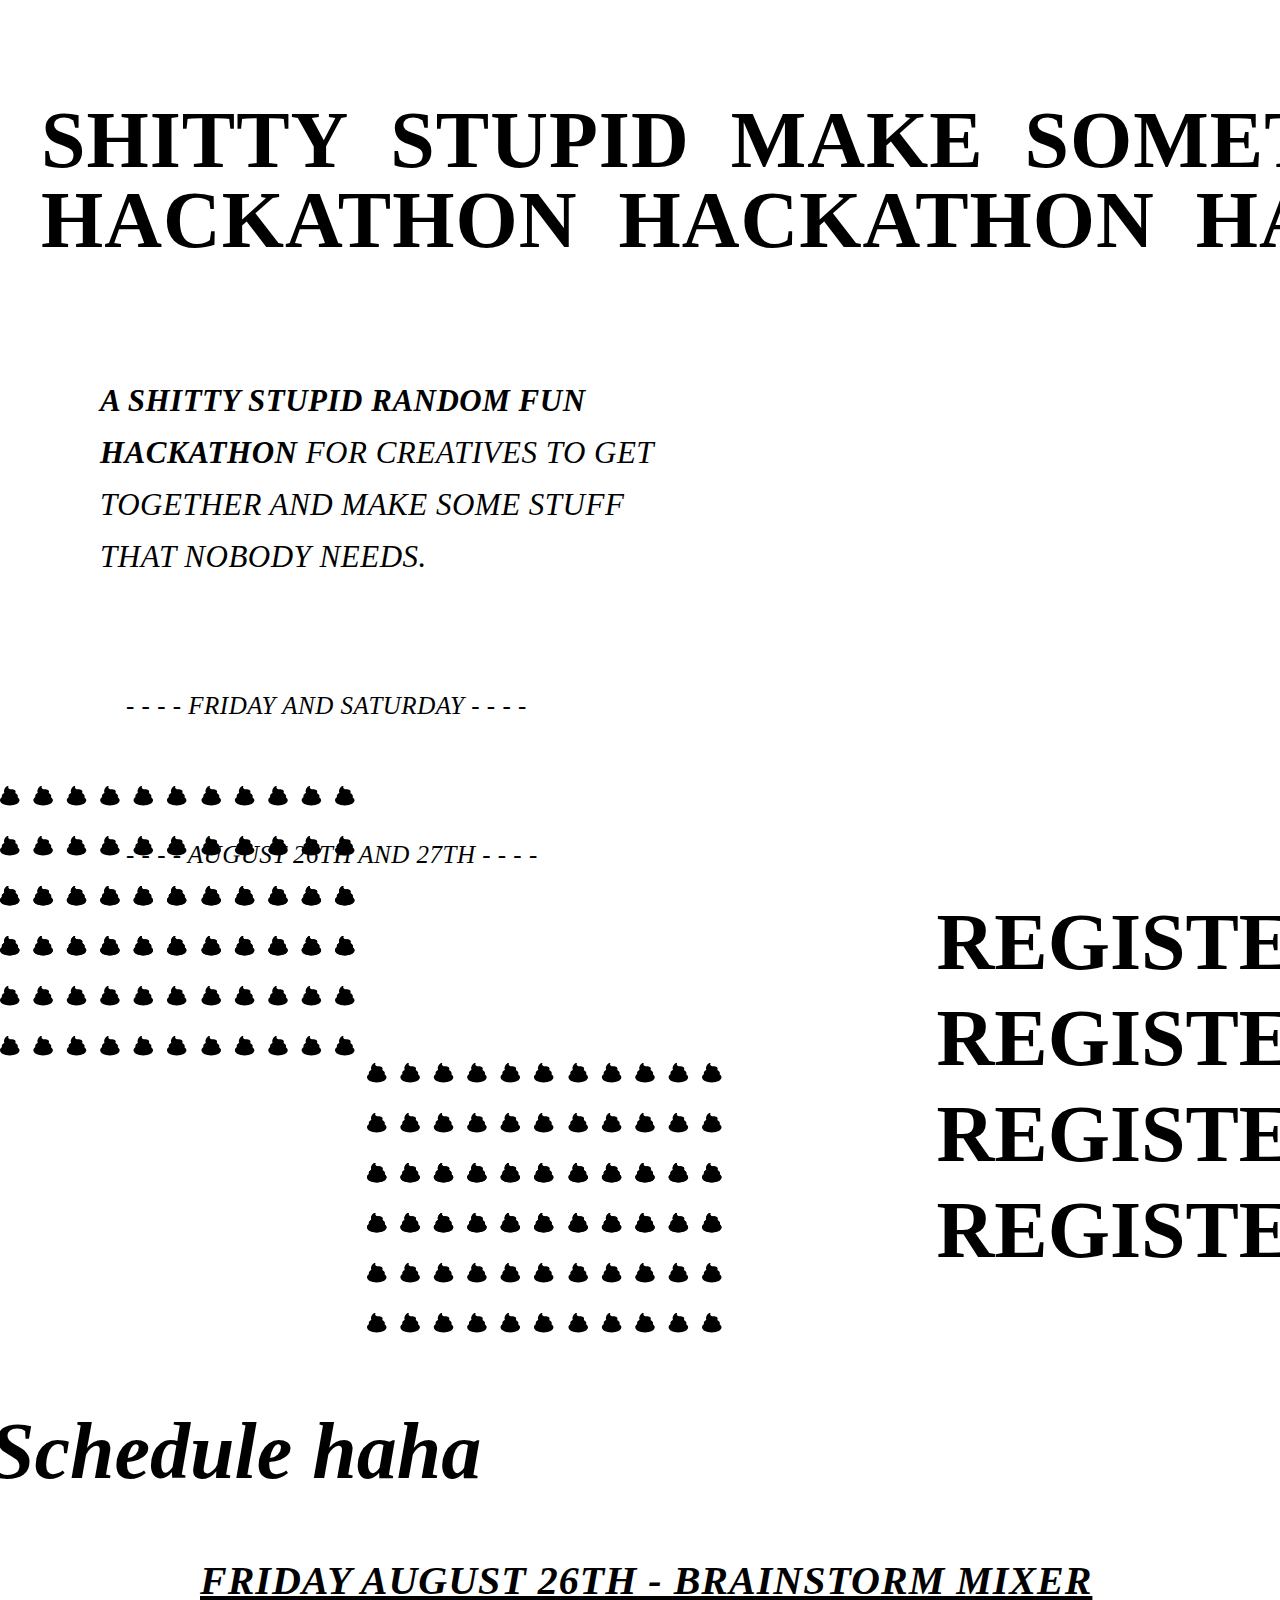
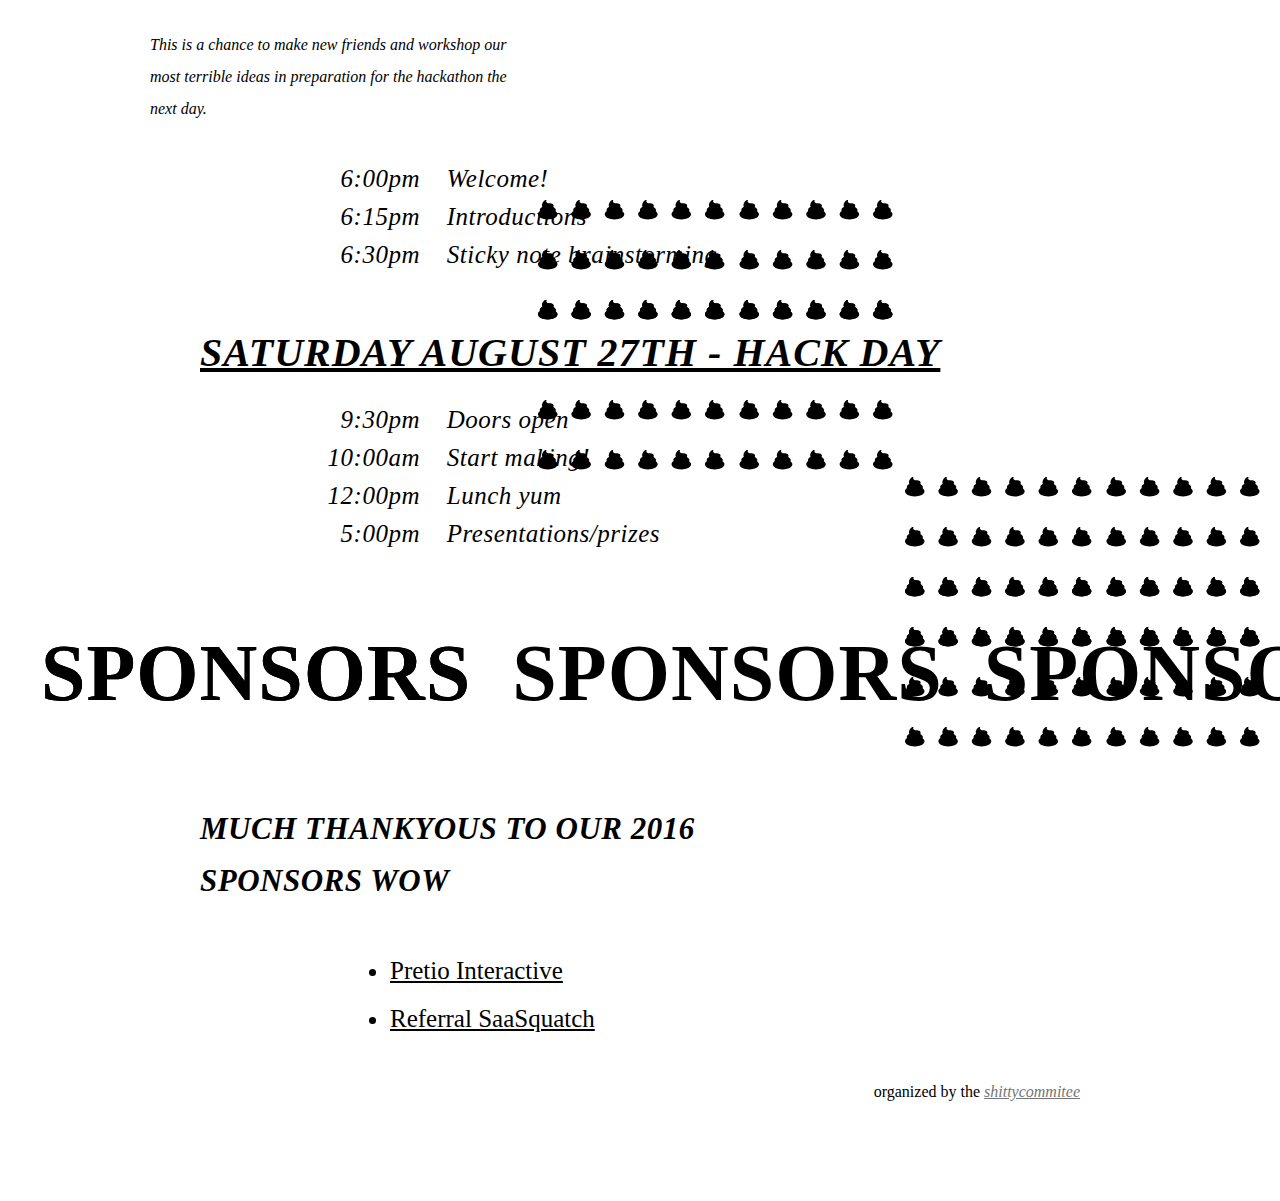
==== index.html @ 6b38f991 "fd" ====
<!DOCTYPE html>
<html>
    <head>
        <meta charset="utf-8">
        <title>shitty hackathon</title>
        <meta name="viewport" content="width=device-width, initial-scale=1">
        <link rel="stylesheet" href="css/main.css" media="screen" title="no title" charset="utf-8">
    </head>
    <body>
        <div class="marquee">
            <div class="hero-title">
                <h1>&ensp;SHITTY&ensp;STUPID&ensp;MAKE&ensp;SOMETHING&ensp;STUPID&ensp;SHITTTTTTTY</h1>
                <h1>&ensp;SHITTY&ensp;STUPID&ensp;MAKE&ensp;SOMETHING&ensp;STUPID&ensp;SHITTTTTTTY</h1>
            </div>
            <div class="hero-title">
                <h1>&ensp;HACKATHON&ensp;HACKATHON&ensp;HACKATHON&ensp;HACKATHON&ensp;HACKATHON</h1>
                <h1>&ensp;HACKATHON&ensp;HACKATHON&ensp;HACKATHON&ensp;HACKATHON&ensp;HACKATHON</h1>
            </div>
        </div>
        <div class="hero-description">
            <p>
                <strong>A shitty stupid random fun hackathon</strong> for creatives to get together
                and make some stuff that nobody needs.
            </p>
            <p>
                <i class="poop"></i>
                 <span> - - - - FRIDAY AND SATURDAY - - - - </span>
                 <i class="poop"></i>
             </p>
             <p>
                 <i class="poop"></i>
                  <span> - - - - AUGUST 26TH AND 27TH - - - - </span>
                  <i class="poop"></i>
              </p>
        </div>
        <div class="graphic-container">
            <img class="poops" src="shittyimages/groupofpoops.svg" alt="" />
        </div>
        <div class="register-container">
            <img class="register-gif" src="shittyimages/shittygif.gif" alt="" />
            <a href="#">REGISTER</a>
            <a href="#">REGISTER</a>
            <a href="#">REGISTER</a>
            <a href="#">REGISTER</a>
        </div>
        <div class="graphic-container-2">
            <img class="poops" src="shittyimages/groupofpoops.svg" alt="" />
        </div>
        <div class="schedule-container">
            <h1>Schedule haha</h1>
            <ul>
                <a href="#"><li class="date">Friday August 26th - Brainstorm Mixer</li></a>
                <span>
                    This is a chance to make new friends and workshop
                    our most terrible ideas in preparation for the
                    hackathon the next day.
                </span>
                <li>
                    <u> 6:00pm</u>
                    Welcome!
                </li>
                <li>
                    <u> 6:15pm</u>
                    Introductions
                </li>
                <li>
                    <u> 6:30pm</u>
                    Sticky note brainstorming
                </li>

                <a href="#"><li class="date">Saturday August 27th - Hack Day</li></a>
                <li>
                    <u>9:30pm</u>
                    Doors open
                </li>
                <li>
                    <u>10:00am</u>
                    Start making!
                </li>
                <li>
                    <u>12:00pm</u>
                    Lunch yum
                </li>
                <li>
                    <u>5:00pm</u>
                    Presentations/prizes
                </li>
            </ul>
        </div>
        <div class="marquee marquee-sponsors">
            <div>
                <h1>&ensp;SPONSORS&ensp;SPONSORS&ensp;SPONSORS&ensp;SPONSORS&ensp;SPONSORS</h1>
                <h1>&ensp;SPONSORS&ensp;SPONSORS&ensp;SPONSORS&ensp;SPONSORS&ensp;SPONSORS</h1>
            </div>
            <div>
                <h1>&ensp;SPONSORS&ensp;</h1>
                <h1>&ensp;SPONSORS&ensp;</h1>
            </div>
        </div>
        <div class="sponsors-container">
            <h1>Much thankyous to our 2016 sponsors wow</h1>
            <ul>
                <li><a target="_blank" href="http://www.pretio.in/">Pretio Interactive</a></li>
                <li><a target="_blank" href="http://www.referralsaasquatch.com/">Referral SaaSquatch</a></li>
            </ul>
        </div>
        <footer></footer>
        <script src="https://ajax.googleapis.com/ajax/libs/jquery/3.1.0/jquery.min.js"></script>
        <script type="text/javascript" src="js/main.js"></script>
        <footer>
            <ul>
                <li>organized by the <a href="#">shittycommitee</a></li>
            </ul>
        </footer>
    </body>
</html>
---- css/main.css ----
* {
    -moz-box-sizing: border-box;
    -webkit-box-sizing: border-box;
    box-sizing: border-box;
    margin: 5px 0 0 0;
}

body {
    font-family: 'Helvetica Neue', Times;
    overflow-x: hidden;
}

.hero-title h1 {
    font-size: 80px;
    letter-spacing: 2.45px;
}

.hero-title {
    top: 85px;
}

.hero-title:nth-child(2) {
    top: 165px;
}

.hero-description {
    display: inline-block;
    margin: 300px 50px 0 100px;
}

.hero-description p {
    text-transform: uppercase;
    display: inline-block;
    font-style: italic;
    width: 600px;
    font-size: 31px;
    line-height: 52px;
    letter-spacing: 0.5px;
}

.hero-description p:first-child {
    padding-top: 60px;
}

.hero-description p:nth-child(2),
.hero-description p:nth-child(3) {
    padding-top: 90px;
    vertical-align: top;
    white-space: nowrap;
    animation: rotate 10s linear infinite;
}

.hero-description p:nth-child(3) {
    animation: rotate 13s linear infinite;
}

.hero-description p:nth-child(2) i img {
    display: inline;
}

.hero-description p:nth-child(2) span,
.hero-description p:nth-child(3) span {
    padding: 0 13px 0 26px;
    font-size: 25px;
}

.register-container {
    display: block;
    margin: 0 100px 130px 100px;
}

.register-container img {
    float: right;
    width: 550px;
}

.register-container a {
    display: block;
    text-align: right;
    position: relative;
    transform: translateX(170px);
    font-size: 80px;
    text-decoration: none;
    font-weight: 600;
    color: #000;
}

.register-container a:first-of-type {
    padding-top: 11px;
}
.poop {
    position: relative;
}

.poop:before {
    position: absolute;
    content: "";
    background-image: url('../shittyimages/poop.svg');
    background-position: center;
    background-repeat: no-repeat;
    background-size: 100%;
    height: 35px;
    width: 22px;
    left: -10px;
    padding-top: 18px;
}

.poops {
    transform: translateX(-300px);
    transform: translateY(-100px);
    cursor: no-drop;
    position: relative;
    z-index: -99;
    margin-left: -810px;
}

.poops img {
    padding-bottom: 28px;
    display: block;
}

.poops img:last-child {
    padding-bottom: 0;
}

.marquee {
    overflow: hidden;
    box-sizing: border-box;
    animation: marquee 20s linear infinite;
}

.marquee div {
  display: block;
  width: 200%;
  position: absolute;
  overflow: hidden;
  animation: marquee 20s linear infinite;
}

.marquee h1 {
    font-size: 80px;
    white-space: nowrap;
    float: left;
    width: 50%;
    letter-spacing: 1px;
}

.marquee div:hover {
    cursor: progress;
    animation-play-state: paused;
}

.graphic-container img,
.graphic-container-2 img,
.graphic-container-3 img {
    margin: 0 auto;
    display: block;
    position: absolute;
}

.graphic-container-2 img {
    right: 20px;
    top: 1900px;
}

.schedule-container h1 {
    font-size: 80px;
    font-style: italic;
    transform: translateX(-10px);
}

.schedule-container ul {
    padding-left: 200px;
    font-weight: 200;
    font-style: italic;
    cursor: help;
}

.schedule-container li {
    list-style: none;
    font-size: 30px;
    padding-left: 90px;
    list-style-position: inside;
    letter-spacing: 0.5px;
    font-size: 25px;
}

.date {
    cursor: url(images/REGISTER.png), auto;
}

.schedule-container li.date {
    list-style: none;
    font-weight: 600;
    font-size: 40px;
    letter-spacing: 1px;
    text-transform: uppercase;
    padding: 0 0 20px 0;
    margin-top: 60px;
    background-color: #fff;
}

.schedule-container u {
    text-decoration: none;
    font-weight: 500;
    padding-right: 20px;
    min-width: 70px;
    min-width: 150px;
    display: inline-block;
    text-align: right;
}

.schedule-container span {
    max-width: 370px;
    transform: translateX(-50px);
    margin-bottom: 30px;
    display: inline-block;
    line-height: 2;
}

.schedule-container a {
    color: black;
}

.sponsors-container {
    margin-top: 180px;
    margin-left: 200px;
}

.sponsors-container h1 {
    text-transform: uppercase;
    display: inline-block;
    font-style: italic;
    width: 600px;
    font-size: 31px;
    line-height: 52px;
    letter-spacing: 0.5px;
}

.sponsors-container ul {
    margin: 50px 150px;
    font-size: 25px;
    font-weight: 300;
}

.sponsors-container ul li {
    margin: 20px 0;
}

.sponsors-container ul li a {
    color: #000;
}

.marquee-sponsors {
    margin-top: 70px;
}

footer ul {
    list-style: none;
    margin-right: 200px;
    text-align: right;
    margin-bottom: 100px;
}

footer a {
    color: #757575;
    font-style: italic;
}

@keyframes marquee {
    0%      { left: 0; }
    100%    { left: -100%;}
}
@-moz-keyframes marquee {
    0%      { left: 0; }
    100%    { left: -100%;}
}
@-webkit-keyframes marquee {
    0%      { left: 0; }
    100%    { left: -100%;}
}

@keyframes rotate {
    100%    { transform: rotate(360deg);}
}
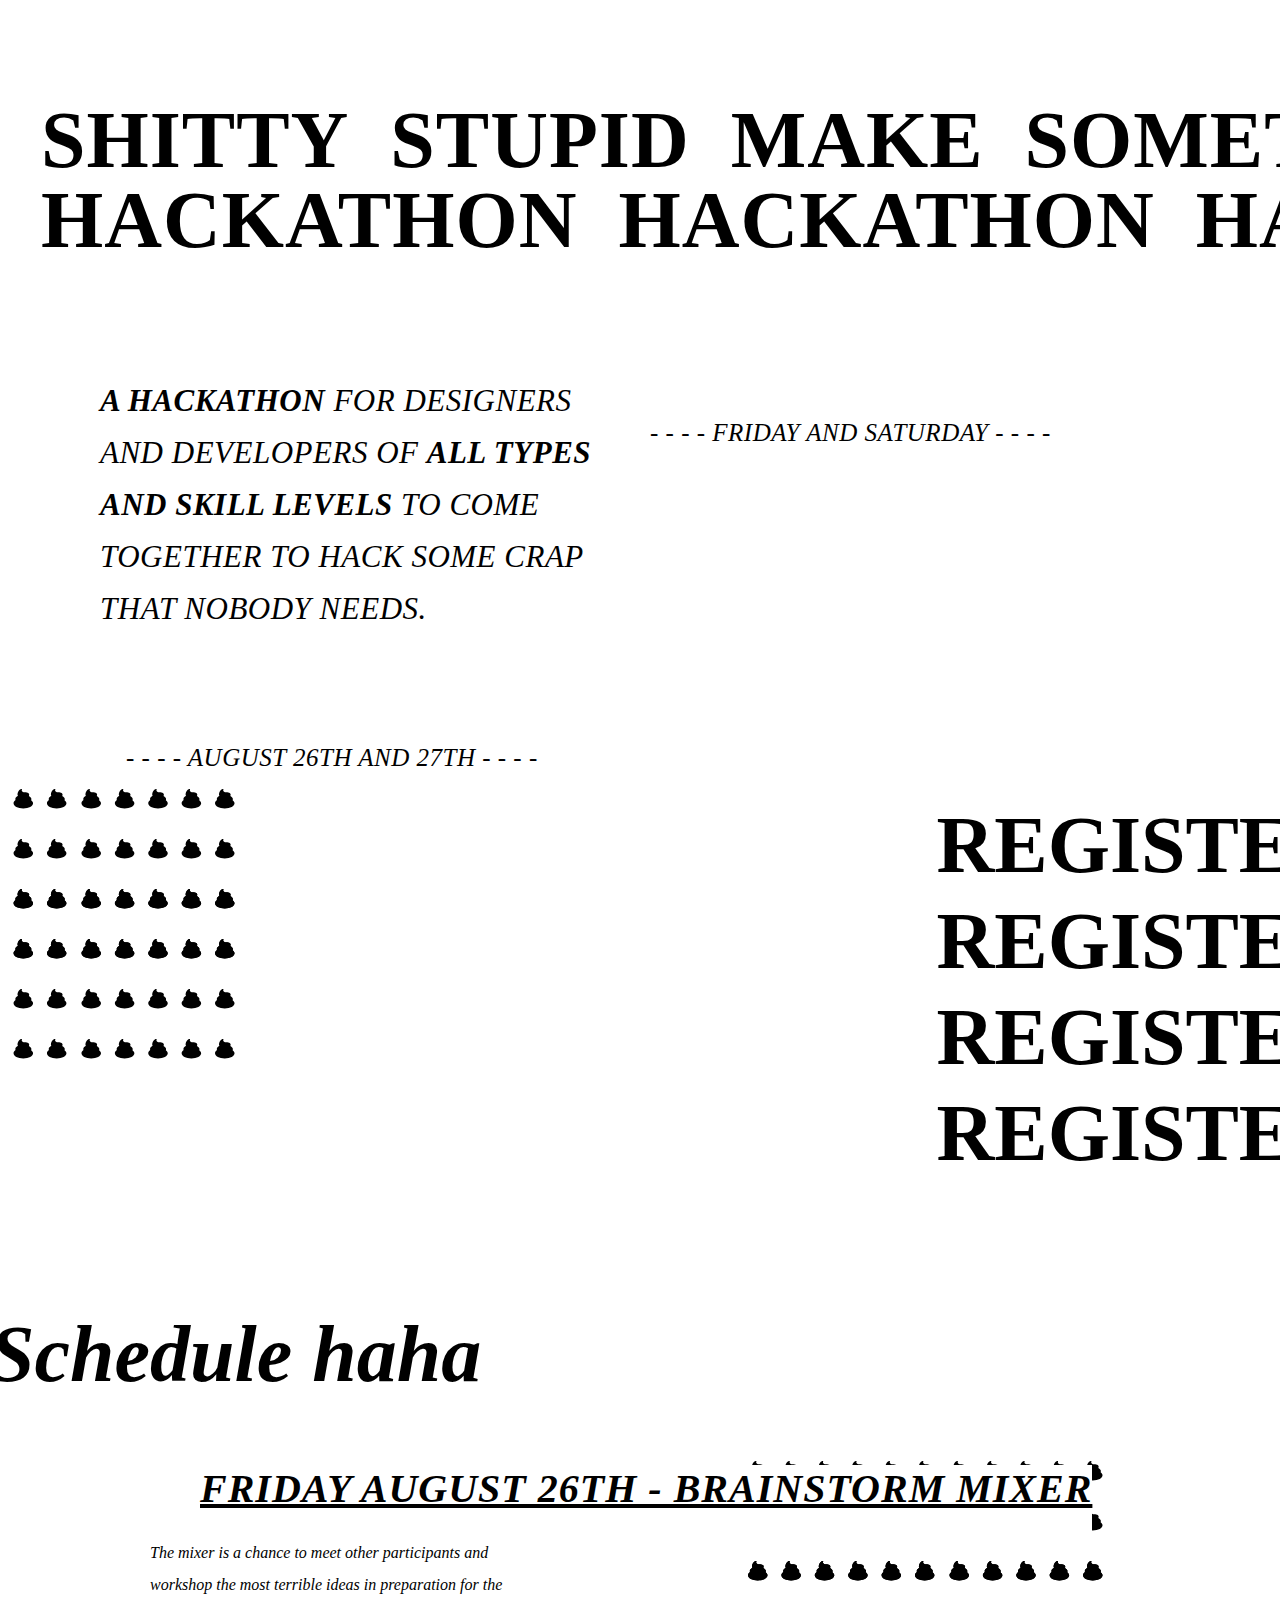
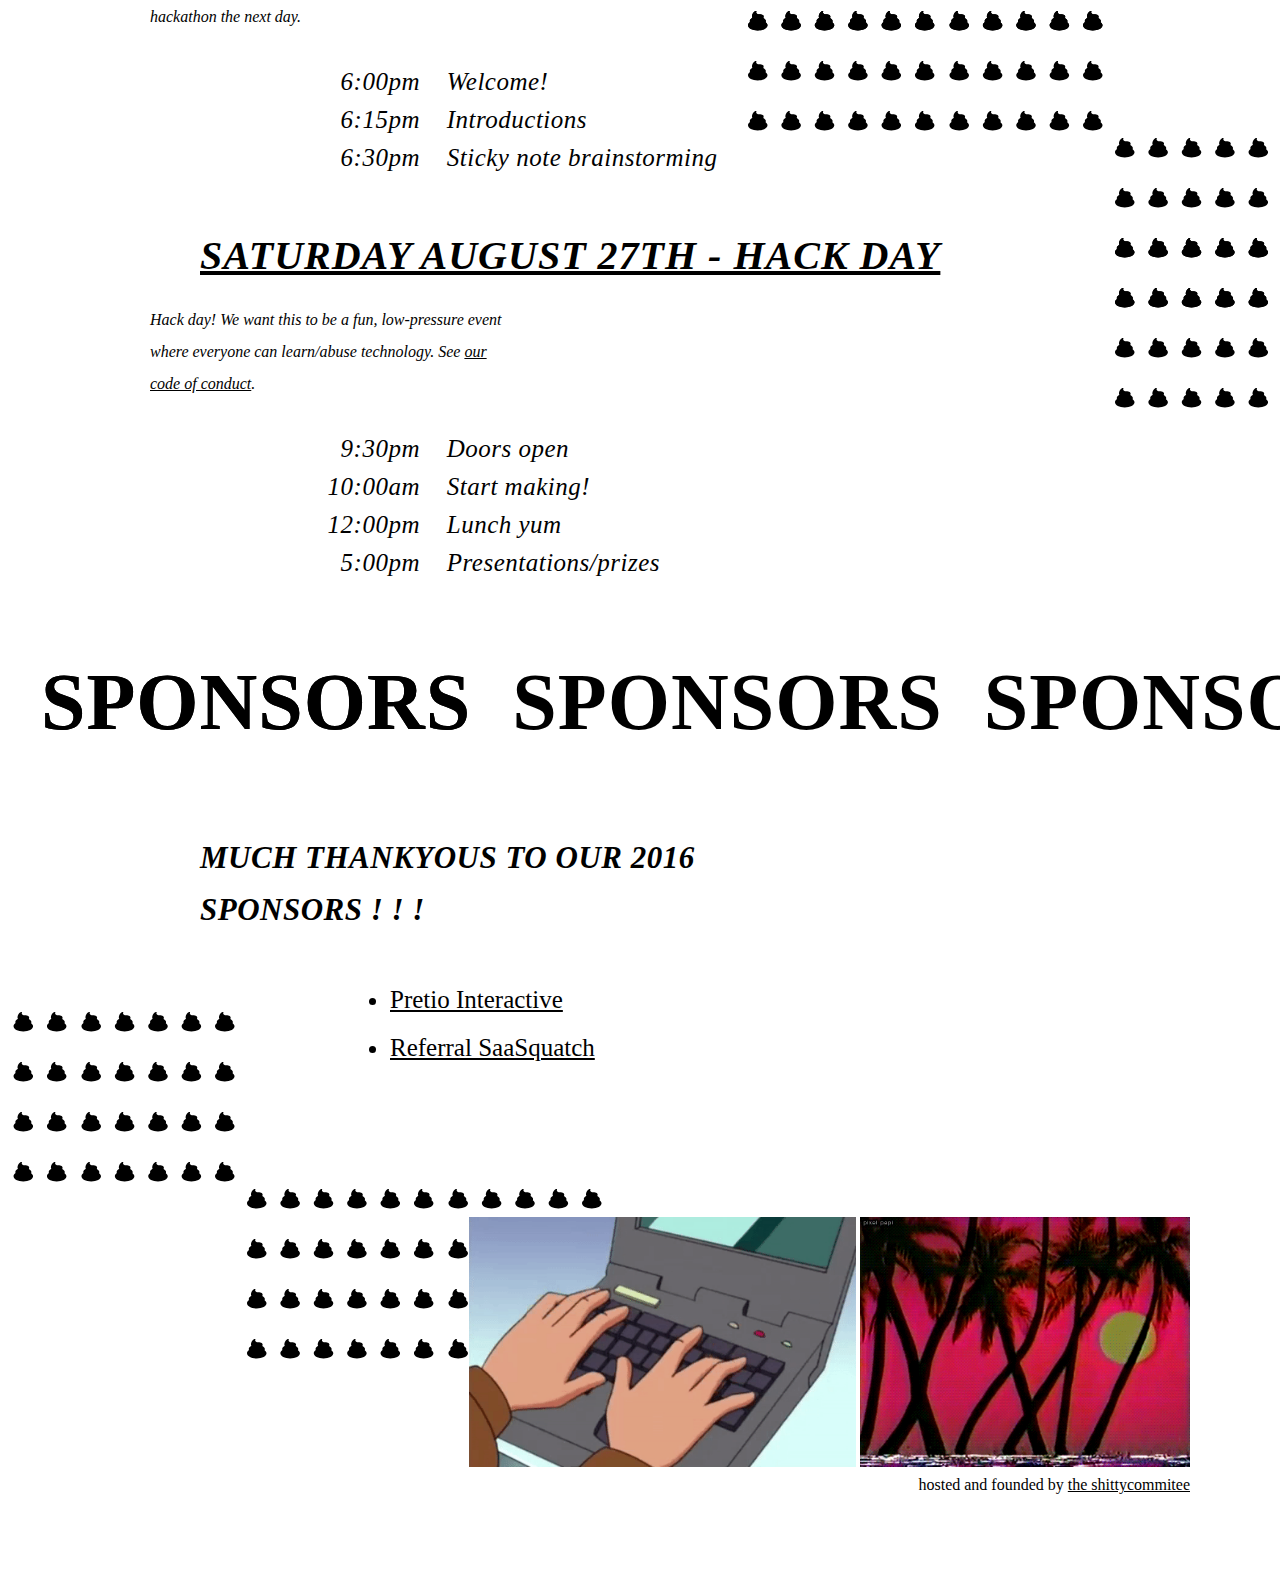
==== commit 8670d837: "Finalize shtsna" ====
--- a/index.html
+++ b/index.html
@@ -19,8 +19,8 @@
         </div>
         <div class="hero-description">
             <p>
-                <strong>A shitty stupid random fun hackathon</strong> for creatives to get together
-                and make some stuff that nobody needs.
+                <strong>A hackathon</strong> for designers and developers of <strong>all types and skill levels</strong> to
+                come together to hack some crap that nobody needs.
             </p>
             <p>
                 <i class="poop"></i>
@@ -34,7 +34,7 @@
               </p>
         </div>
         <div class="graphic-container">
-            <img class="poops" src="shittyimages/groupofpoops.svg" alt="" />
+            <img class="single-2 poops" src="shittyimages/2poops.svg" alt="" />
         </div>
         <div class="register-container">
             <img class="register-gif" src="shittyimages/shittygif.gif" alt="" />
@@ -51,9 +51,8 @@
             <ul>
                 <a href="#"><li class="date">Friday August 26th - Brainstorm Mixer</li></a>
                 <span>
-                    This is a chance to make new friends and workshop
-                    our most terrible ideas in preparation for the
-                    hackathon the next day.
+                    The mixer is a chance to meet other participants and workshop
+                    the most terrible ideas in preparation for the hackathon the next day.
                 </span>
                 <li>
                     <u> 6:00pm</u>
@@ -69,6 +68,10 @@
                 </li>
 
                 <a href="#"><li class="date">Saturday August 27th - Hack Day</li></a>
+                <span>
+                    Hack day! We want this to be a fun, low-pressure event where
+                    everyone can learn/abuse technology. See <a href="#">our code of conduct</a>.
+                </span>
                 <li>
                     <u>9:30pm</u>
                     Doors open
@@ -98,19 +101,23 @@
             </div>
         </div>
         <div class="sponsors-container">
-            <h1>Much thankyous to our 2016 sponsors wow</h1>
+            <h1>Much thankyous to our 2016 sponsors ! ! ! </h1>
             <ul>
                 <li><a target="_blank" href="http://www.pretio.in/">Pretio Interactive</a></li>
                 <li><a target="_blank" href="http://www.referralsaasquatch.com/">Referral SaaSquatch</a></li>
             </ul>
         </div>
-        <footer></footer>
+        <footer>
+            <div class="graphic-container-3">
+                <img class="poops" src="shittyimages/shallowpoops.svg" alt="" />
+            </div>
+            <ul>
+                <img class="founded-gif" src="shittyimages/hands.gif" alt="" />
+                <img class="founded-gif" src="shittyimages/palm.gif" alt="" />
+                <li>hosted and founded by <a href="#">the shittycommitee</a></li>
+            </ul>
+        </footer>
         <script src="https://ajax.googleapis.com/ajax/libs/jquery/3.1.0/jquery.min.js"></script>
         <script type="text/javascript" src="js/main.js"></script>
-        <footer>
-            <ul>
-                <li>organized by the <a href="#">shittycommitee</a></li>
-            </ul>
-        </footer>
     </body>
 </html>
--- a/css/main.css
+++ b/css/main.css
@@ -8,6 +8,7 @@
 body {
     font-family: 'Helvetica Neue', Times;
     overflow-x: hidden;
+    min-width: 1200px;
 }
 
 .hero-title h1 {
@@ -32,7 +33,7 @@
     text-transform: uppercase;
     display: inline-block;
     font-style: italic;
-    width: 600px;
+    width: 520px;
     font-size: 31px;
     line-height: 52px;
     letter-spacing: 0.5px;
@@ -106,12 +107,15 @@
 }
 
 .poops {
-    transform: translateX(-300px);
-    transform: translateY(-100px);
+    transform: translateX(-120px);
     cursor: no-drop;
     position: relative;
     z-index: -99;
-    margin-left: -810px;
+}
+
+.single {
+    transform: translateX(-100px);
+    transform: translateY(-80px);
 }
 
 .poops img {
@@ -159,8 +163,16 @@
 }
 
 .graphic-container-2 img {
-    right: 20px;
-    top: 1900px;
+    right: -310px;
+    top: 1461px;
+}
+
+.graphic-container-3 {
+    transform: translateX(-200px);
+}
+
+footer .graphic-container-3 {
+    transform: translateY(-200px);
 }
 
 .schedule-container h1 {
@@ -186,7 +198,7 @@
 }
 
 .date {
-    cursor: url(images/REGISTER.png), auto;
+    text-decoration: underline;
 }
 
 .schedule-container li.date {
@@ -197,7 +209,20 @@
     text-transform: uppercase;
     padding: 0 0 20px 0;
     margin-top: 60px;
+    display: inline-block;
     background-color: #fff;
+}
+
+li.date:hover,
+.register-container a:hover {
+    /* Permalink - use to edit and share this gradient: http://colorzilla.com/gradient-editor/#ff3232+0,e3ed2d+36,25a3e8+66,f589ff+100 */
+    background: #ff3232; /* Old browsers */
+    background: -moz-linear-gradient(top,  #ff3232 0%, #e3ed2d 36%, #25a3e8 66%, #f589ff 100%); /* FF3.6-15 */
+    background: -webkit-linear-gradient(top,  #ff3232 0%,#e3ed2d 36%,#25a3e8 66%,#f589ff 100%); /* Chrome10-25,Safari5.1-6 */
+    background: linear-gradient(to bottom,  #ff3232 0%,#e3ed2d 36%,#25a3e8 66%,#f589ff 100%); /* W3C, IE10+, FF16+, Chrome26+, Opera12+, Safari7+ */
+    filter: progid:DXImageTransform.Microsoft.gradient( startColorstr='#ff3232', endColorstr='#f589ff',GradientType=0 ); /* IE6-9 */
+    -webkit-background-clip: text;
+    -webkit-text-fill-color: transparent;
 }
 
 .schedule-container u {
@@ -214,8 +239,9 @@
     max-width: 370px;
     transform: translateX(-50px);
     margin-bottom: 30px;
-    display: inline-block;
+    display: block;
     line-height: 2;
+    background-color: #fff;
 }
 
 .schedule-container a {
@@ -241,6 +267,8 @@
     margin: 50px 150px;
     font-size: 25px;
     font-weight: 300;
+    position: relative;
+    z-index: 99;
 }
 
 .sponsors-container ul li {
@@ -255,16 +283,25 @@
     margin-top: 70px;
 }
 
+.founded-gif {
+    height: 250px;
+    position: relative;
+    display: inline;
+}
+
+footer {
+    margin-top: 150px;
+}
+
 footer ul {
     list-style: none;
-    margin-right: 200px;
+    margin-right: 90px;
     text-align: right;
     margin-bottom: 100px;
 }
 
 footer a {
-    color: #757575;
-    font-style: italic;
+    color: #000;
 }
 
 @keyframes marquee {
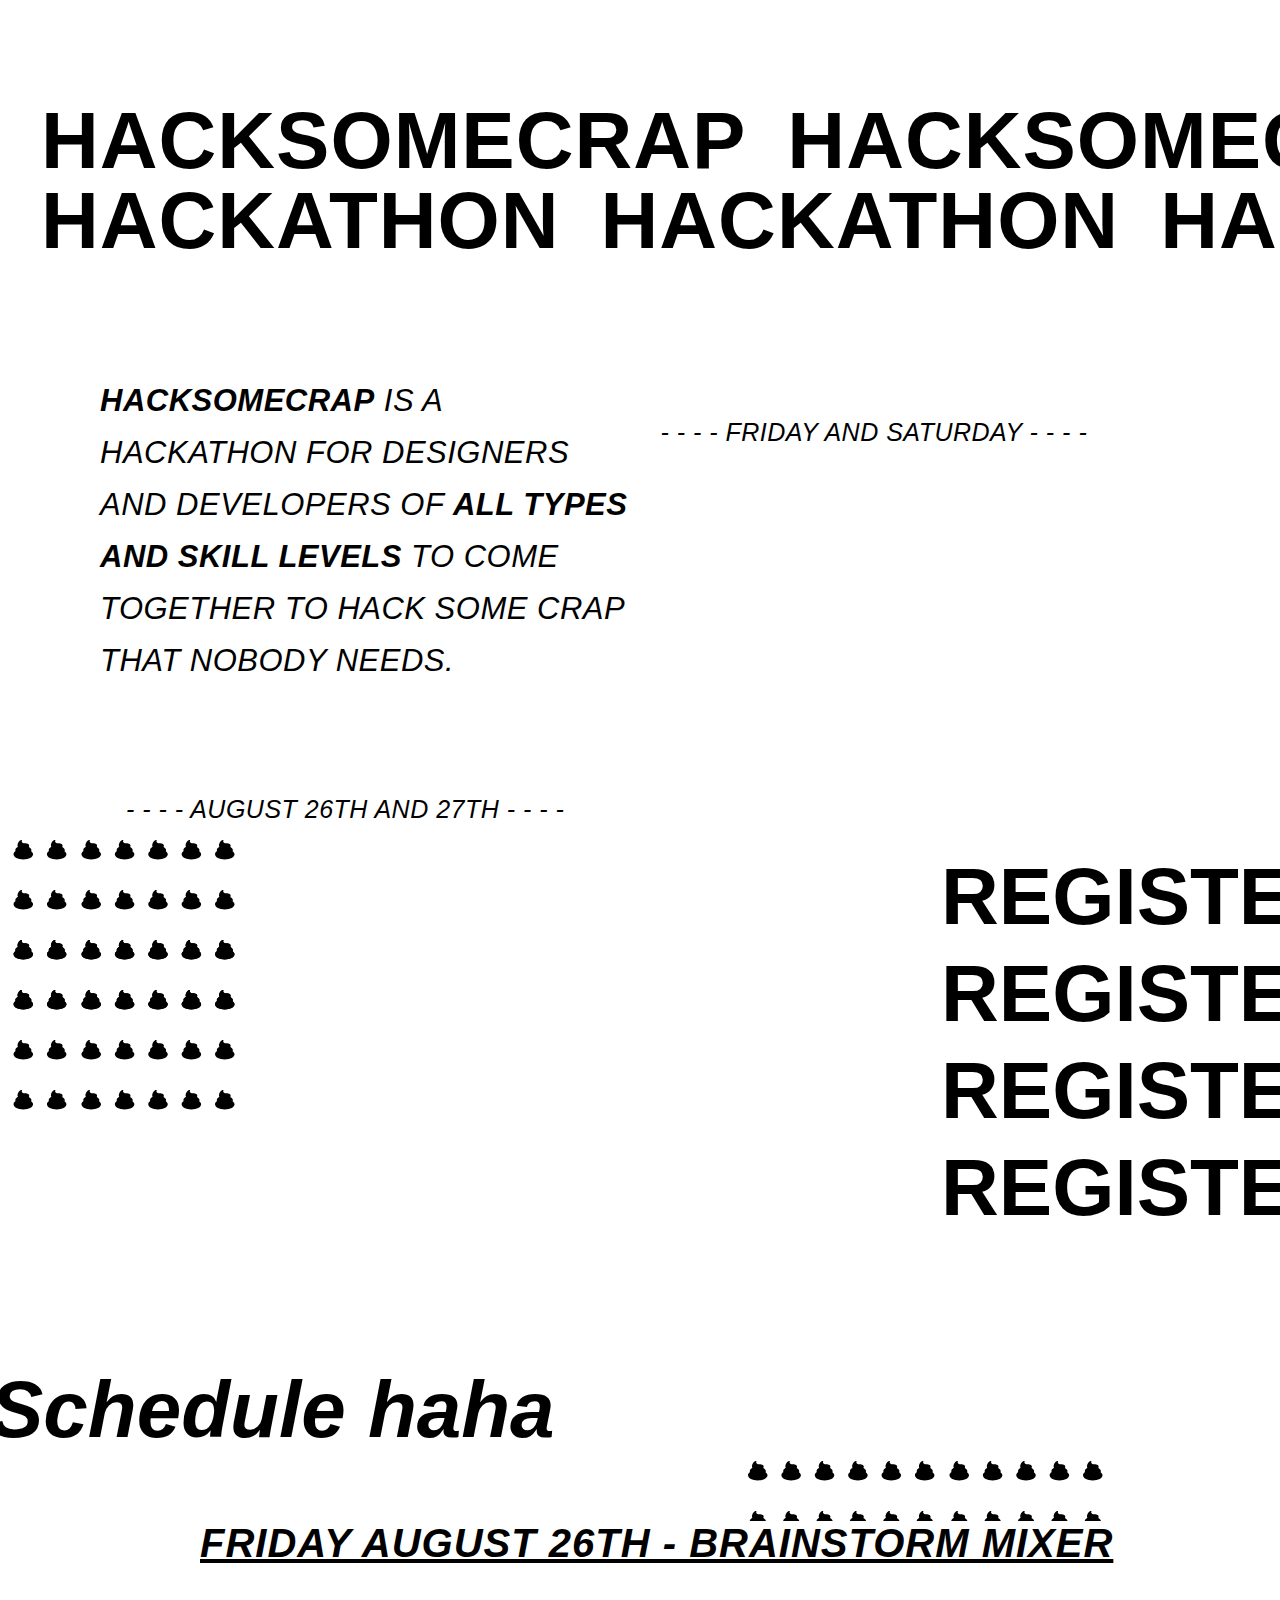
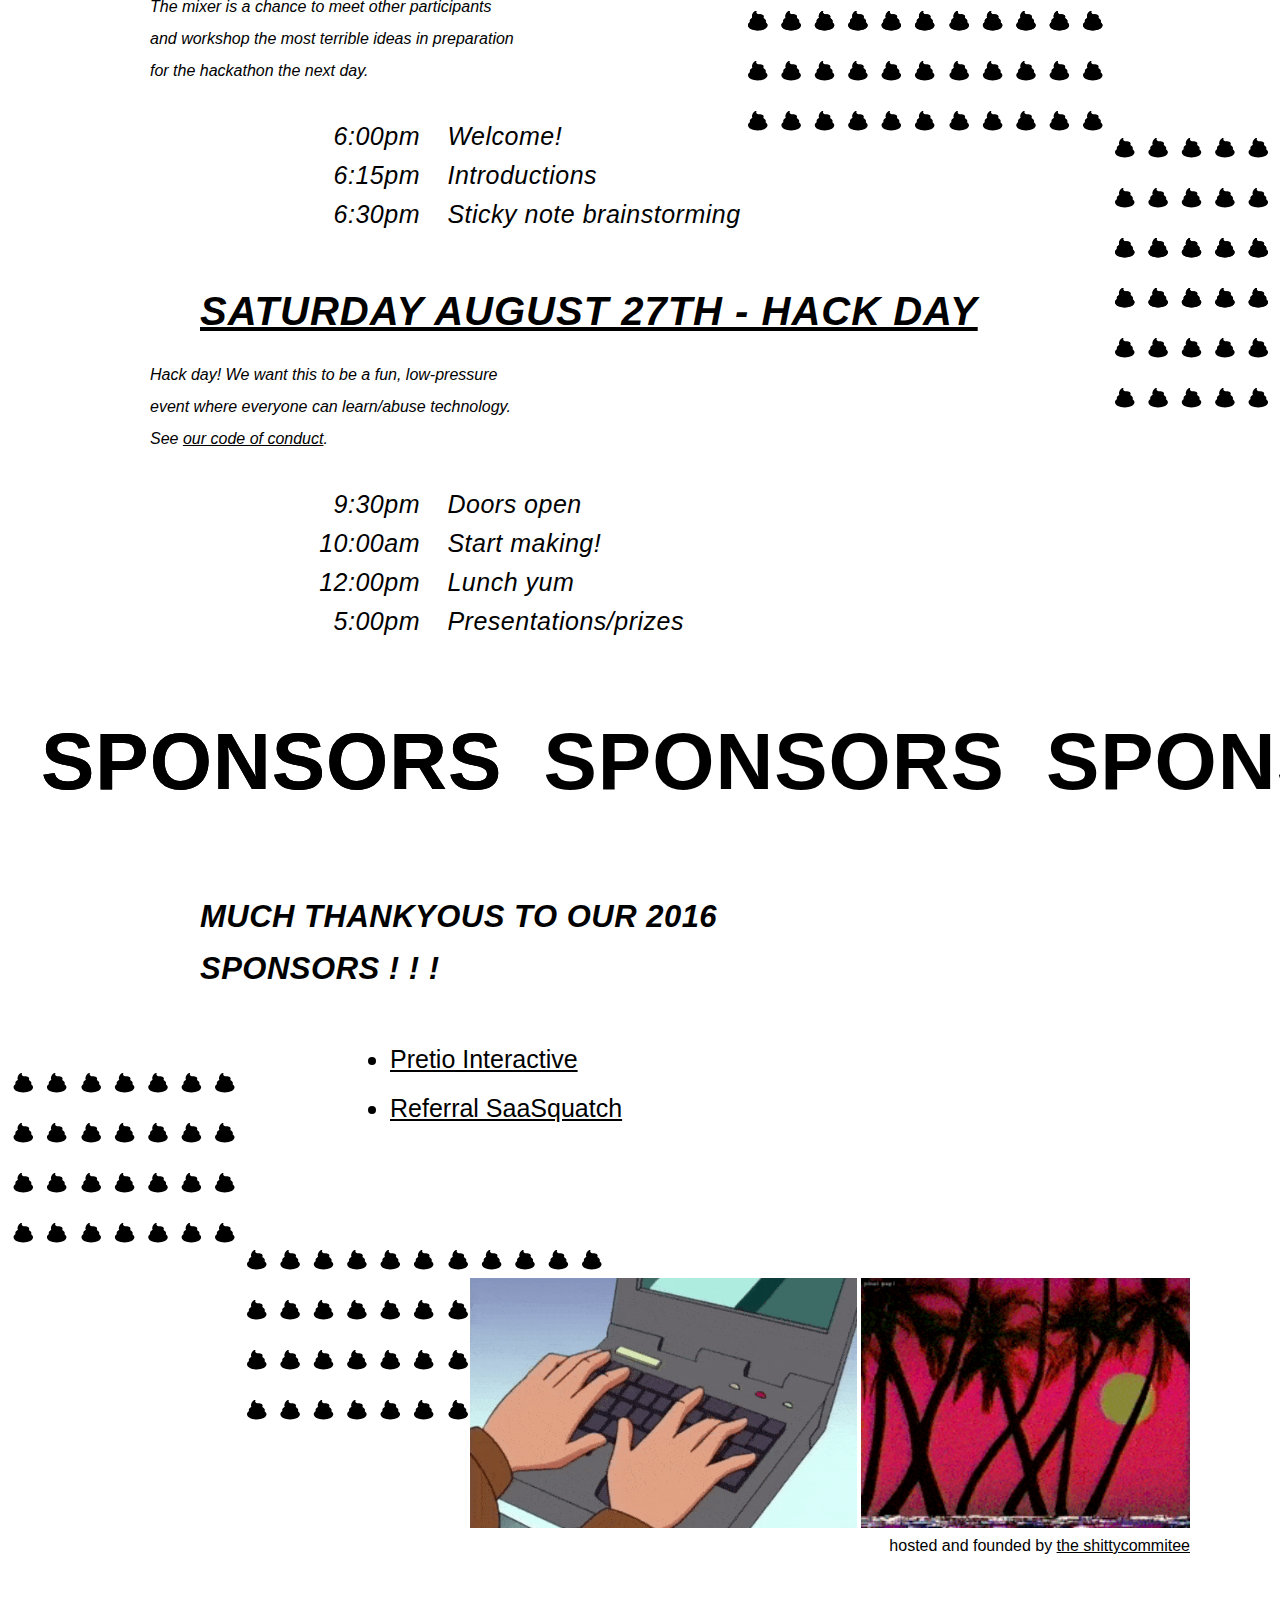
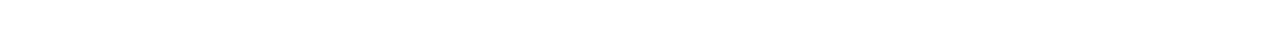
==== commit 8b554e85: "Add favicon" ====
--- a/index.html
+++ b/index.html
@@ -2,15 +2,16 @@
 <html>
     <head>
         <meta charset="utf-8">
-        <title>shitty hackathon</title>
+        <title>HACKSOMENECRAP</title>
         <meta name="viewport" content="width=device-width, initial-scale=1">
         <link rel="stylesheet" href="css/main.css" media="screen" title="no title" charset="utf-8">
+        <link rel="icon" type="image/svg" href="shittyimages/poop.svg">
     </head>
     <body>
         <div class="marquee">
             <div class="hero-title">
-                <h1>&ensp;SHITTY&ensp;STUPID&ensp;MAKE&ensp;SOMETHING&ensp;STUPID&ensp;SHITTTTTTTY</h1>
-                <h1>&ensp;SHITTY&ensp;STUPID&ensp;MAKE&ensp;SOMETHING&ensp;STUPID&ensp;SHITTTTTTTY</h1>
+                <h1>&ensp;HACKSOMECRAP&ensp;HACKSOMECRAP&ensp;HACKSOMECRAP&ensp;HACKSOMECRAP&ensp;HACKSOMECRAP</h1>
+                <h1>&ensp;HACKSOMECRAP&ensp;HACKSOMECRAP&ensp;HACKSOMECRAP&ensp;HACKSOMECRAP&ensp;HACKSOMECRAP</h1>
             </div>
             <div class="hero-title">
                 <h1>&ensp;HACKATHON&ensp;HACKATHON&ensp;HACKATHON&ensp;HACKATHON&ensp;HACKATHON</h1>
@@ -19,7 +20,7 @@
         </div>
         <div class="hero-description">
             <p>
-                <strong>A hackathon</strong> for designers and developers of <strong>all types and skill levels</strong> to
+                <strong>HACKSOMECRAP</strong> is a hackathon for designers and developers of <strong>all types and skill levels</strong> to
                 come together to hack some crap that nobody needs.
             </p>
             <p>
--- a/css/main.css
+++ b/css/main.css
@@ -6,9 +6,11 @@
 }
 
 body {
-    font-family: 'Helvetica Neue', Times;
+    font-family: 'Helvetica', sans-serif;
     overflow-x: hidden;
     min-width: 1200px;
+    max-width: 1440px;
+    margin: 0 auto;
 }
 
 .hero-title h1 {
@@ -33,7 +35,7 @@
     text-transform: uppercase;
     display: inline-block;
     font-style: italic;
-    width: 520px;
+    width: 530px;
     font-size: 31px;
     line-height: 52px;
     letter-spacing: 0.5px;
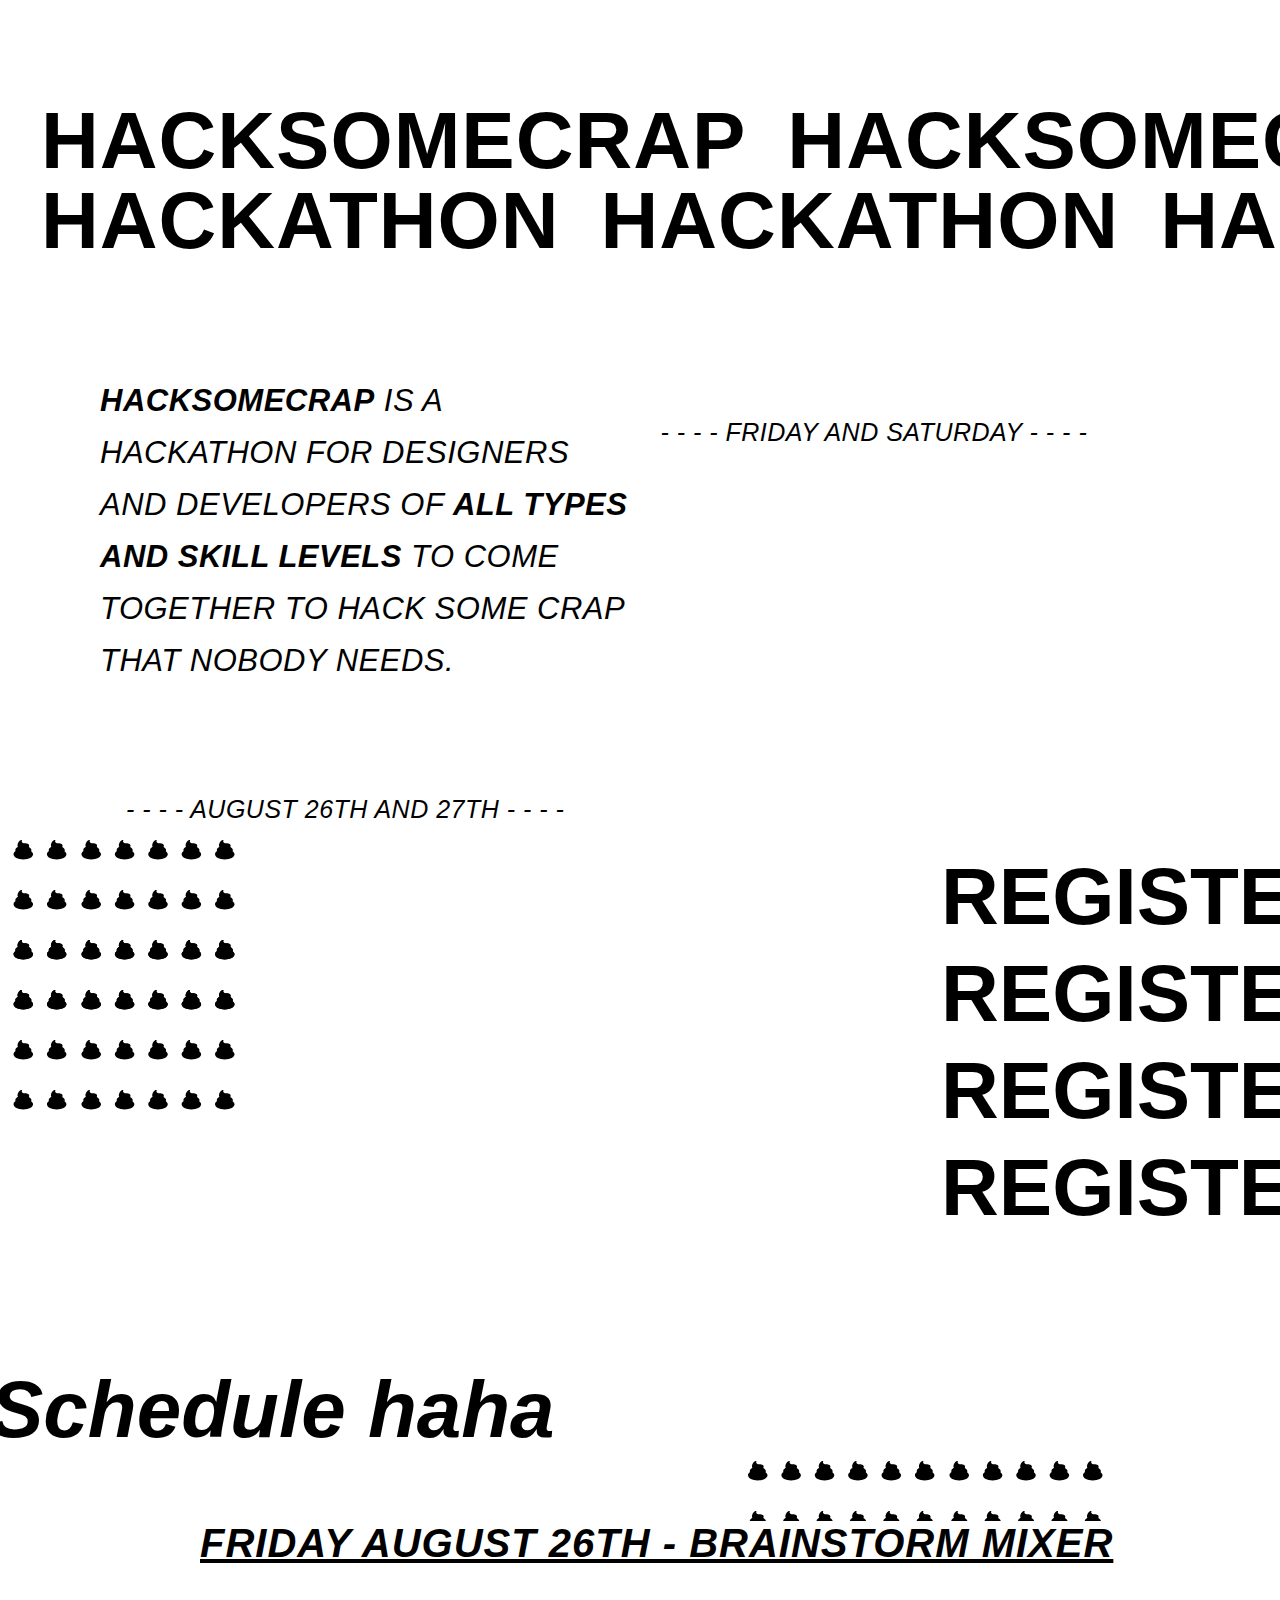
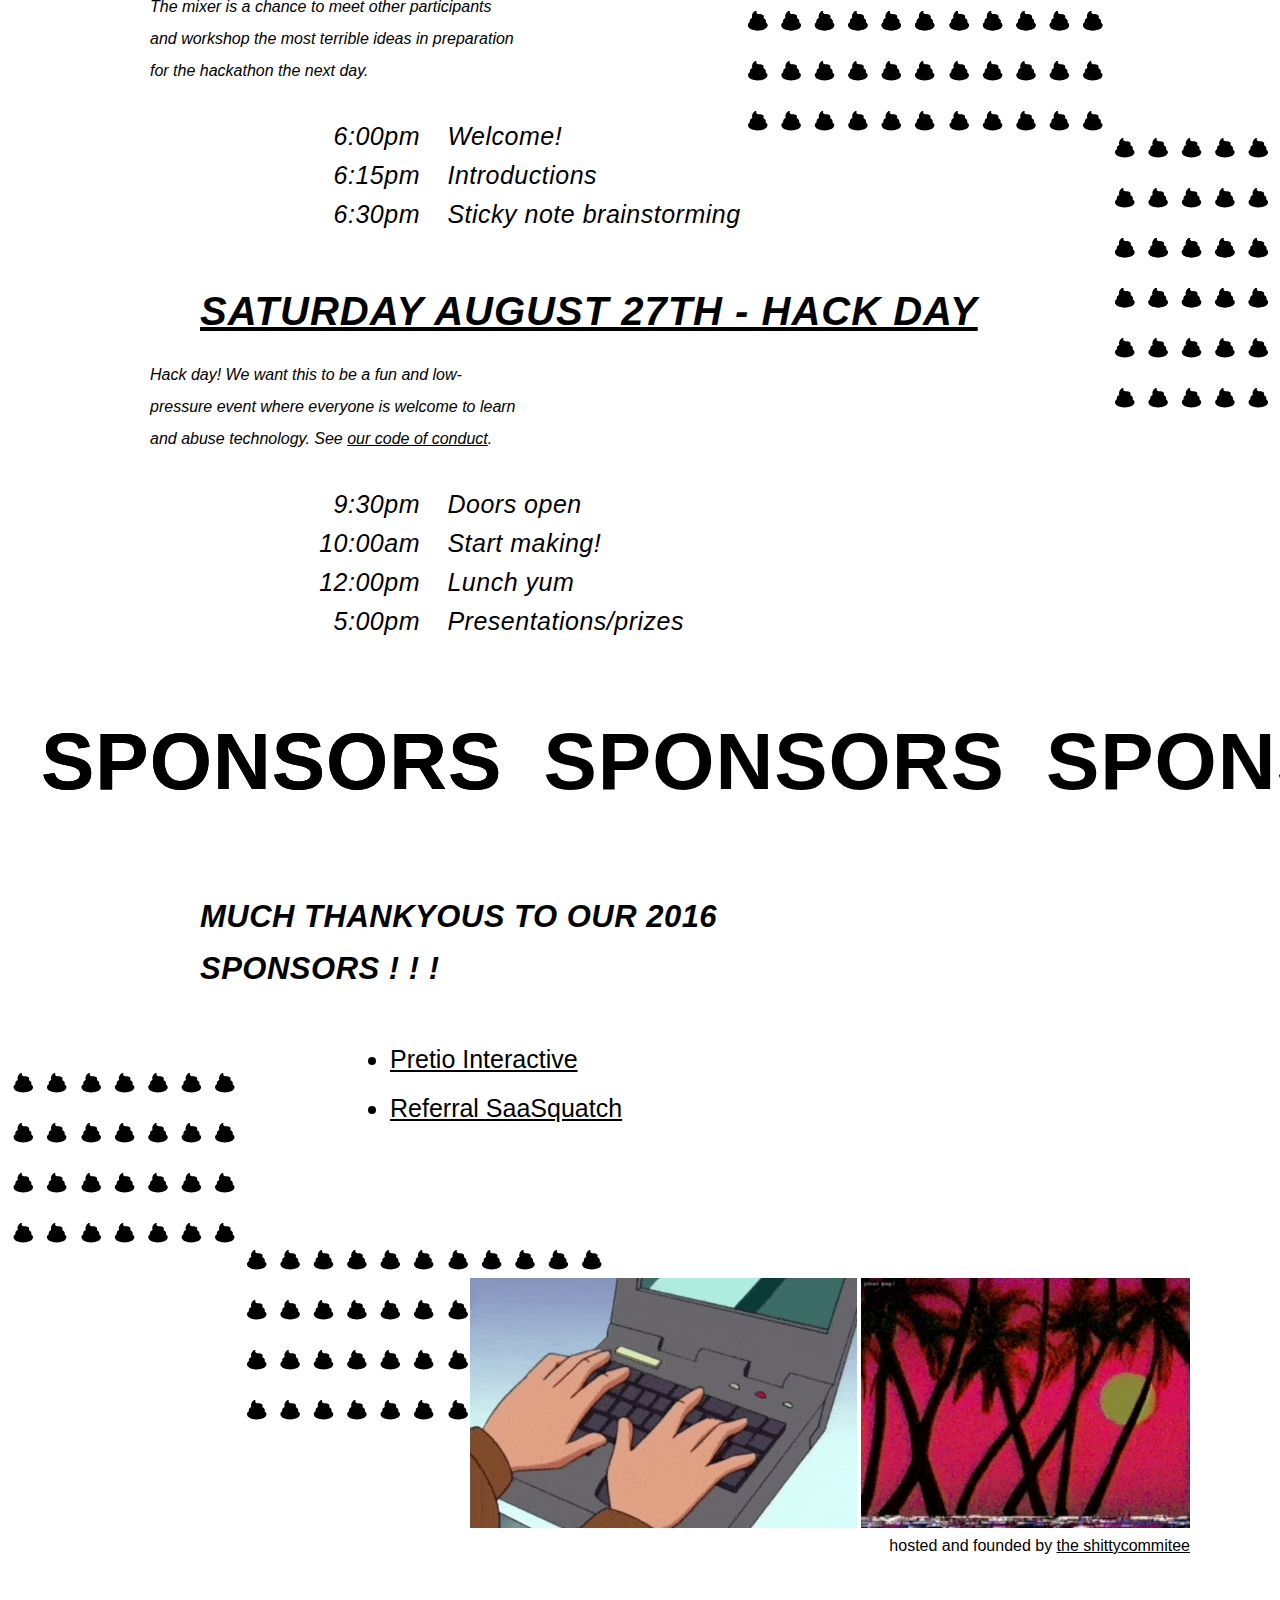
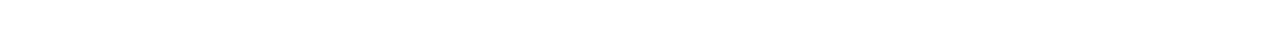
==== commit 7c28fd81: "Fix metadata" ====
--- a/index.html
+++ b/index.html
@@ -2,10 +2,18 @@
 <html>
     <head>
         <meta charset="utf-8">
+        <!-- tab title  -->
         <title>HACKSOMENECRAP</title>
-        <meta name="viewport" content="width=device-width, initial-scale=1">
+        <!-- stylesheet -->
         <link rel="stylesheet" href="css/main.css" media="screen" title="no title" charset="utf-8">
+        <!-- favicon -->
         <link rel="icon" type="image/svg" href="shittyimages/poop.svg">
+        <!-- meta data -->
+        <meta property="og:url"                content="http://hacksomecrap.com" />
+        <meta property="og:type"               content="website" />
+        <meta property="og:title"              content="HACKSOMECRAP" />
+        <meta property="og:description"        content="An event to bring people together and hack some crap" />
+        <meta property="og:image"              content="http://hacksomecrap.com/shittyimages/hands.gif" />
     </head>
     <body>
         <div class="marquee">
@@ -39,10 +47,10 @@
         </div>
         <div class="register-container">
             <img class="register-gif" src="shittyimages/shittygif.gif" alt="" />
-            <a href="#">REGISTER</a>
-            <a href="#">REGISTER</a>
-            <a href="#">REGISTER</a>
-            <a href="#">REGISTER</a>
+            <a target="_blank" href="https://www.picatic.com/hacksomecrap">REGISTER</a>
+            <a target="_blank" href="https://www.picatic.com/hacksomecrap">REGISTER</a>
+            <a target="_blank" href="https://www.picatic.com/hacksomecrap">REGISTER</a>
+            <a target="_blank" href="https://www.picatic.com/hacksomecrap">REGISTER</a>
         </div>
         <div class="graphic-container-2">
             <img class="poops" src="shittyimages/groupofpoops.svg" alt="" />
@@ -50,7 +58,7 @@
         <div class="schedule-container">
             <h1>Schedule haha</h1>
             <ul>
-                <a href="#"><li class="date">Friday August 26th - Brainstorm Mixer</li></a>
+                <a target="_blank" href="https://www.picatic.com/hacksomecrapmixer"><li class="date">Friday August 26th - Brainstorm Mixer</li></a>
                 <span>
                     The mixer is a chance to meet other participants and workshop
                     the most terrible ideas in preparation for the hackathon the next day.
@@ -68,10 +76,10 @@
                     Sticky note brainstorming
                 </li>
 
-                <a href="#"><li class="date">Saturday August 27th - Hack Day</li></a>
+                <a target="_blank"  href="https://www.picatic.com/hacksomecrap"><li class="date">Saturday August 27th - Hack Day</li></a>
                 <span>
-                    Hack day! We want this to be a fun, low-pressure event where
-                    everyone can learn/abuse technology. See <a href="#">our code of conduct</a>.
+                    Hack day! We want this to be a fun and low-pressure event where everyone is
+                    welcome to learn and abuse technology. See <a href="#">our code of conduct</a>.
                 </span>
                 <li>
                     <u>9:30pm</u>
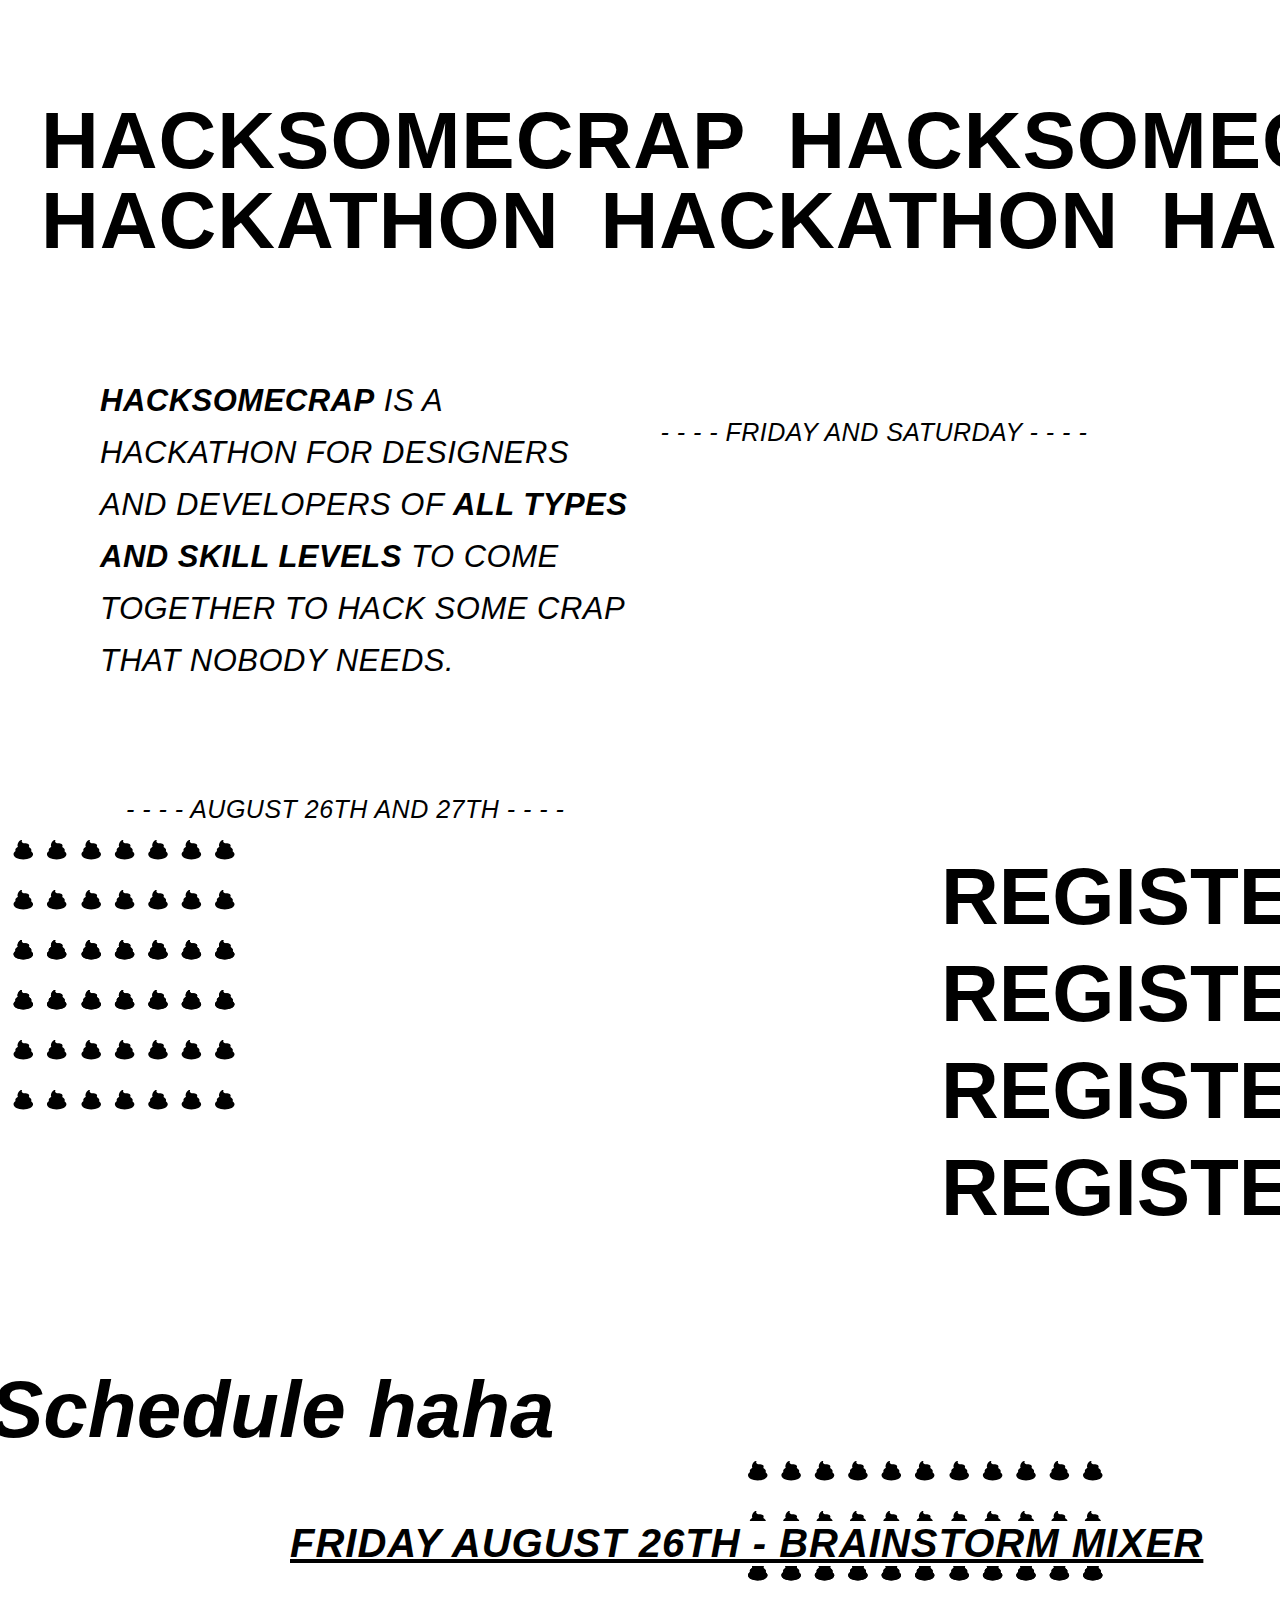
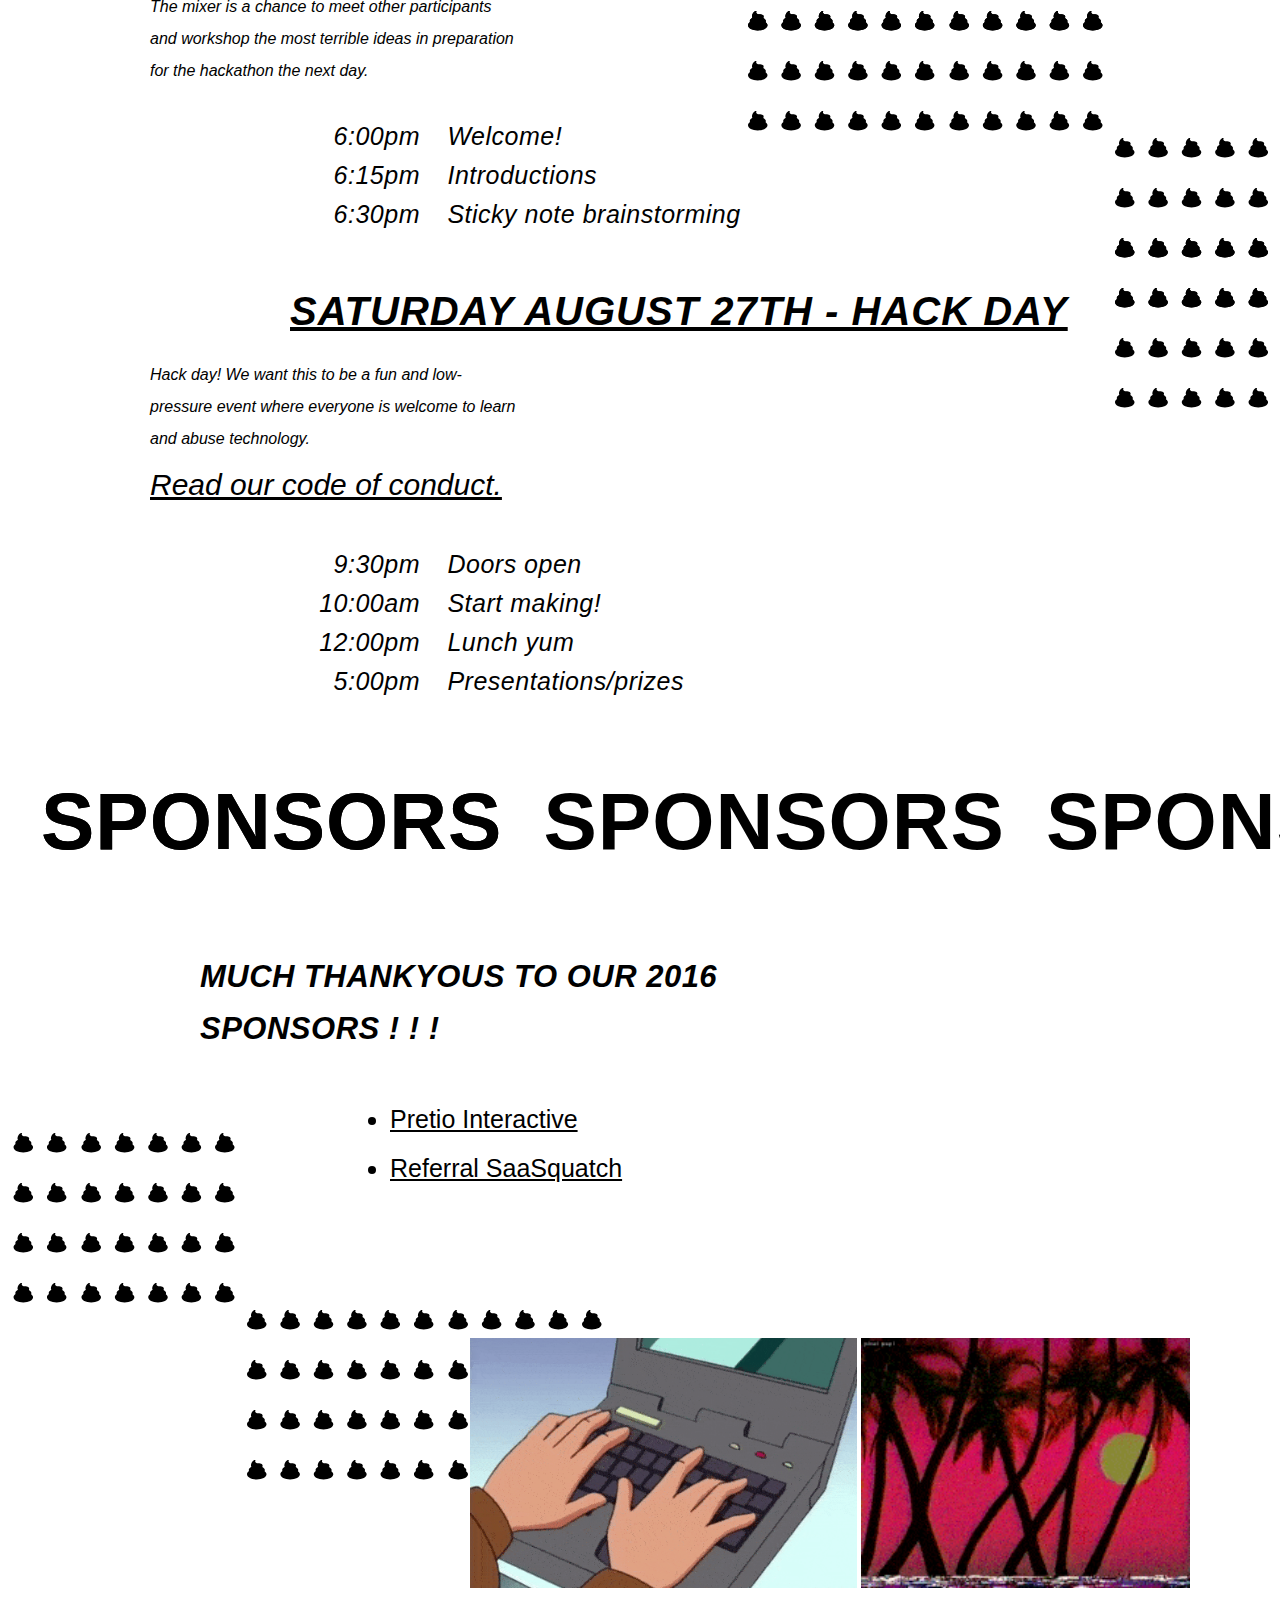
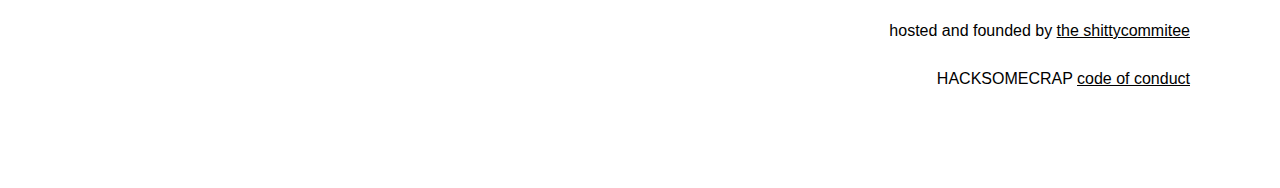
==== commit 4593acec: "Make less shityy on mobile" ====
--- a/index.html
+++ b/index.html
@@ -7,7 +7,7 @@
         <!-- stylesheet -->
         <link rel="stylesheet" href="css/main.css" media="screen" title="no title" charset="utf-8">
         <!-- favicon -->
-        <link rel="icon" type="image/svg" href="shittyimages/poop.svg">
+        <link rel="icon" type="image/svg" href="shittyimages/poop.png">
         <!-- meta data -->
         <meta property="og:url"                content="http://hacksomecrap.com" />
         <meta property="og:type"               content="website" />
@@ -79,7 +79,7 @@
                 <a target="_blank"  href="https://www.picatic.com/hacksomecrap"><li class="date">Saturday August 27th - Hack Day</li></a>
                 <span>
                     Hack day! We want this to be a fun and low-pressure event where everyone is
-                    welcome to learn and abuse technology. See <a href="#">our code of conduct</a>.
+                    welcome to learn and abuse technology. <strong><a class="conduct-link" target="_blank" href="http://hacksomecrap.com/conduct">Read our code of conduct.</a></strong>
                 </span>
                 <li>
                     <u>9:30pm</u>
@@ -124,6 +124,7 @@
                 <img class="founded-gif" src="shittyimages/hands.gif" alt="" />
                 <img class="founded-gif" src="shittyimages/palm.gif" alt="" />
                 <li>hosted and founded by <a href="#">the shittycommitee</a></li>
+                <li>HACKSOMECRAP <a a target="_blank" href="http://hacksomecrap.com/conduct">code of conduct</a></li>
             </ul>
         </footer>
         <script src="https://ajax.googleapis.com/ajax/libs/jquery/3.1.0/jquery.min.js"></script>
--- a/css/main.css
+++ b/css/main.css
@@ -74,7 +74,7 @@
 
 .register-container img {
     float: right;
-    width: 550px;
+    width: 430px;
 }
 
 .register-container a {
@@ -209,22 +209,27 @@
     font-size: 40px;
     letter-spacing: 1px;
     text-transform: uppercase;
-    padding: 0 0 20px 0;
+    padding-right: 20px;
     margin-top: 60px;
+    margin-bottom: 20px;
     display: inline-block;
     background-color: #fff;
 }
 
 li.date:hover,
-.register-container a:hover {
-    /* Permalink - use to edit and share this gradient: http://colorzilla.com/gradient-editor/#ff3232+0,e3ed2d+36,25a3e8+66,f589ff+100 */
-    background: #ff3232; /* Old browsers */
-    background: -moz-linear-gradient(top,  #ff3232 0%, #e3ed2d 36%, #25a3e8 66%, #f589ff 100%); /* FF3.6-15 */
-    background: -webkit-linear-gradient(top,  #ff3232 0%,#e3ed2d 36%,#25a3e8 66%,#f589ff 100%); /* Chrome10-25,Safari5.1-6 */
-    background: linear-gradient(to bottom,  #ff3232 0%,#e3ed2d 36%,#25a3e8 66%,#f589ff 100%); /* W3C, IE10+, FF16+, Chrome26+, Opera12+, Safari7+ */
-    filter: progid:DXImageTransform.Microsoft.gradient( startColorstr='#ff3232', endColorstr='#f589ff',GradientType=0 ); /* IE6-9 */
+.register-container a:hover,
+.conduct p a:hover,
+.conduct-link:hover {
+    background: -moz-linear-gradient( 90deg, rgba(255,0,0,0) 0%, rgba(255,0,0,0.8) 7%, rgba(255,0,0,0.9) 10%, rgb(255,0,0) 11%, rgb(255,0,0) 12%, rgb(255,252,0) 28%, rgb(1,180,57) 45%, rgb(1,207,156) 54%, rgb(0,234,255) 60%, rgb(0,119,200) 65%, rgb(0,3,144) 75%, rgb(128,2,171) 83%, rgb(255,0,198) 88%, rgba(255,0,198,0.9) 89%, rgba(255,0,198,0.8) 93%, rgb(255,0,198) 100%);
+    background: -webkit-linear-gradient( 90deg, rgba(255,0,0,0) 0%, rgba(255,0,0,0.8) 7%, rgba(255,0,0,0.9) 10%, rgb(255,0,0) 11%, rgb(255,0,0) 12%, rgb(255,252,0) 28%, rgb(1,180,57) 45%, rgb(1,207,156) 54%, rgb(0,234,255) 60%, rgb(0,119,200) 65%, rgb(0,3,144) 75%, rgb(128,2,171) 83%, rgb(255,0,198) 88%, rgba(255,0,198,0.9) 89%, rgba(255,0,198,0.8) 93%, rgb(255,0,198) 100%);
+    background: -ms-linear-gradient( 90deg, rgba(255,0,0,0) 0%, rgba(255,0,0,0.8) 7%, rgba(255,0,0,0.9) 10%, rgb(255,0,0) 11%, rgb(255,0,0) 12%, rgb(255,252,0) 28%, rgb(1,180,57) 45%, rgb(1,207,156) 54%, rgb(0,234,255) 60%, rgb(0,119,200) 65%, rgb(0,3,144) 75%, rgb(128,2,171) 83%, rgb(255,0,198) 88%, rgba(255,0,198,0.9) 89%, rgba(255,0,198,0.8) 93%, rgb(255,0,198) 100%);
     -webkit-background-clip: text;
     -webkit-text-fill-color: transparent;
+}
+
+.conduct-link {
+    font-size: 30px;
+    white-space: nowrap;
 }
 
 .schedule-container u {
@@ -238,12 +243,22 @@
 }
 
 .schedule-container span {
-    max-width: 370px;
+    max-width: 570px;
+    font-size: 14px;
+    font-weight: 400;
     transform: translateX(-50px);
     margin-bottom: 30px;
     display: block;
     line-height: 2;
     background-color: #fff;
+}
+
+@media (min-width: 550px) {
+    .schedule-container span {
+        max-width: 370px;
+        font-size: 16px;
+        font-weight: 200;
+    }
 }
 
 .schedule-container a {
@@ -302,8 +317,39 @@
     margin-bottom: 100px;
 }
 
+footer li {
+    margin: 30px 0;
+}
+
 footer a {
     color: #000;
+}
+
+.conduct {
+    margin-left: 50px;
+}
+
+.conduct p {
+    text-align: left;
+    max-width: 1100px;
+    font-weight: 200;
+    line-height: 1.7;
+    margin-bottom: 100px;
+    max-width: 680px;
+}
+
+.conduct p a {
+    color: black;
+    font-weight: bold;
+    text-transform: uppercase;
+}
+
+.conduct h1 {
+    margin: 50px 0;
+}
+
+.conduct .graphic-container-3 {
+    transform: translateY(-50px);
 }
 
 @keyframes marquee {
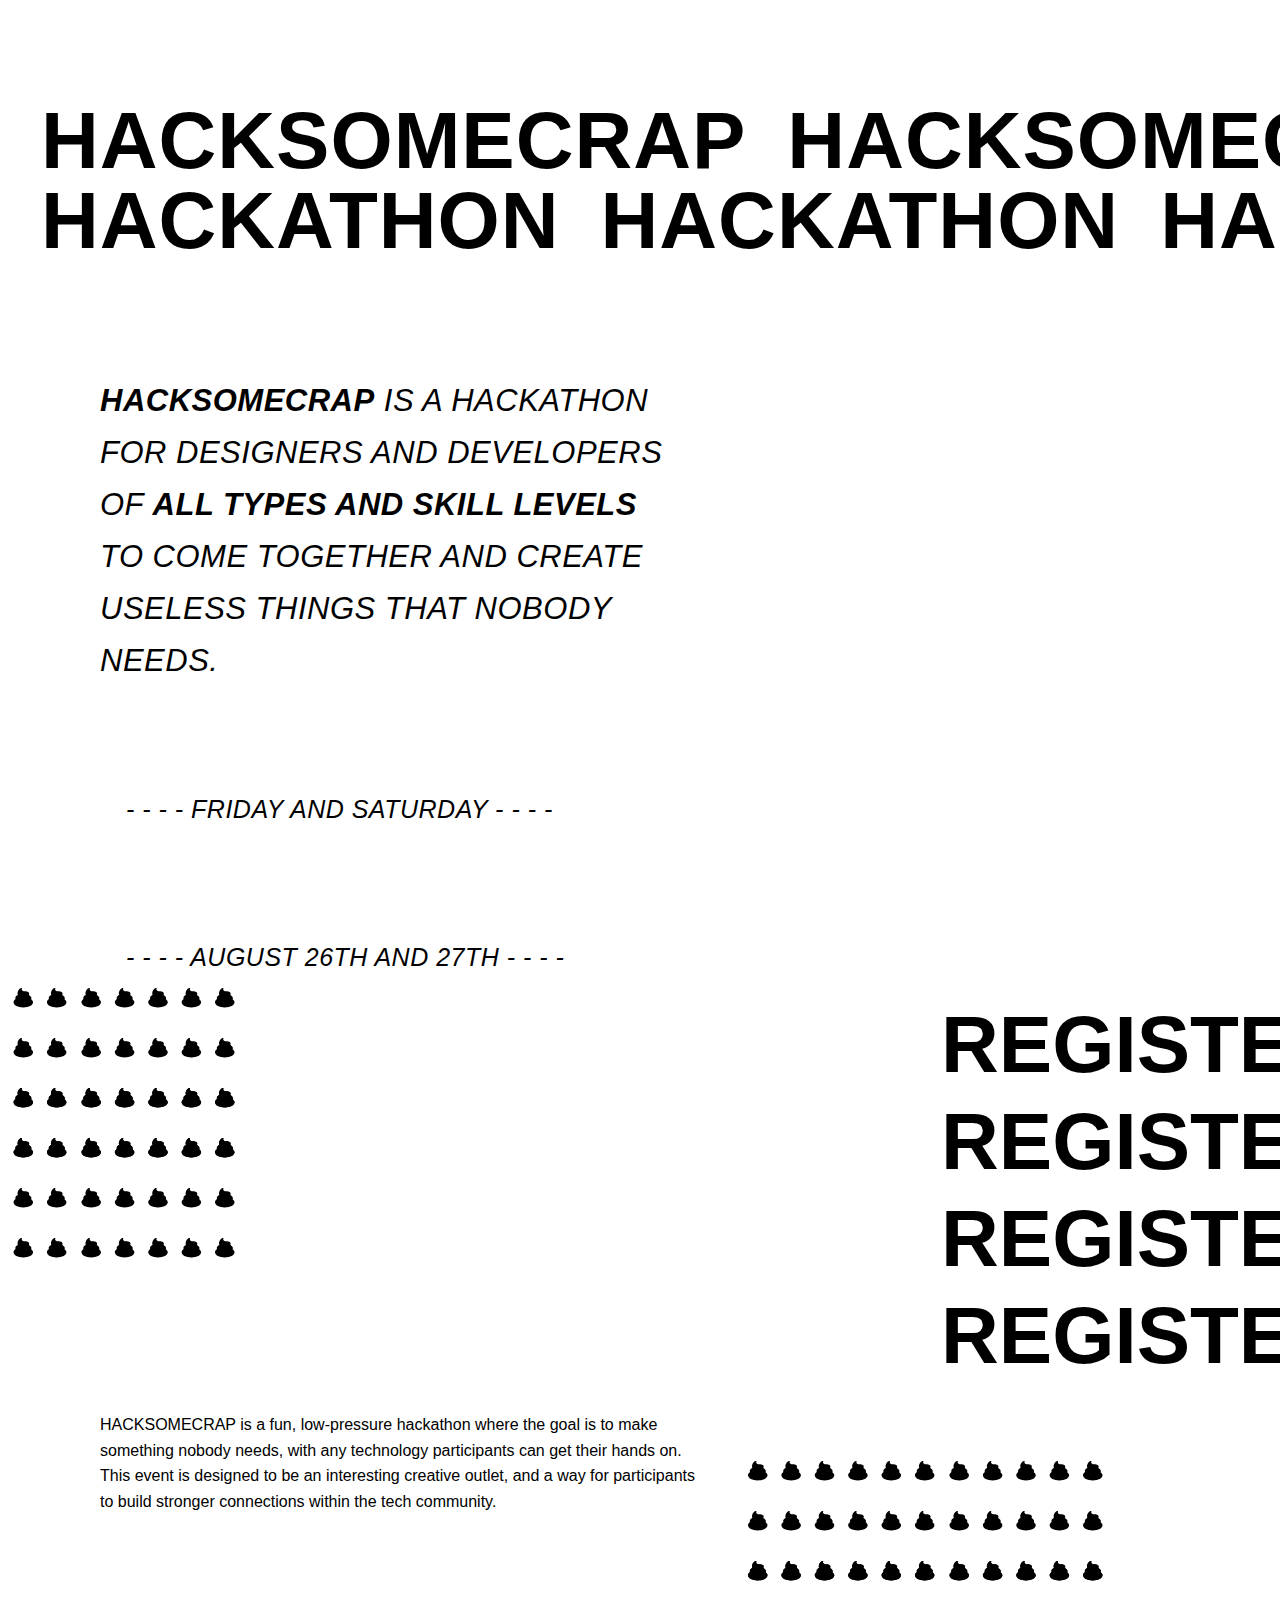
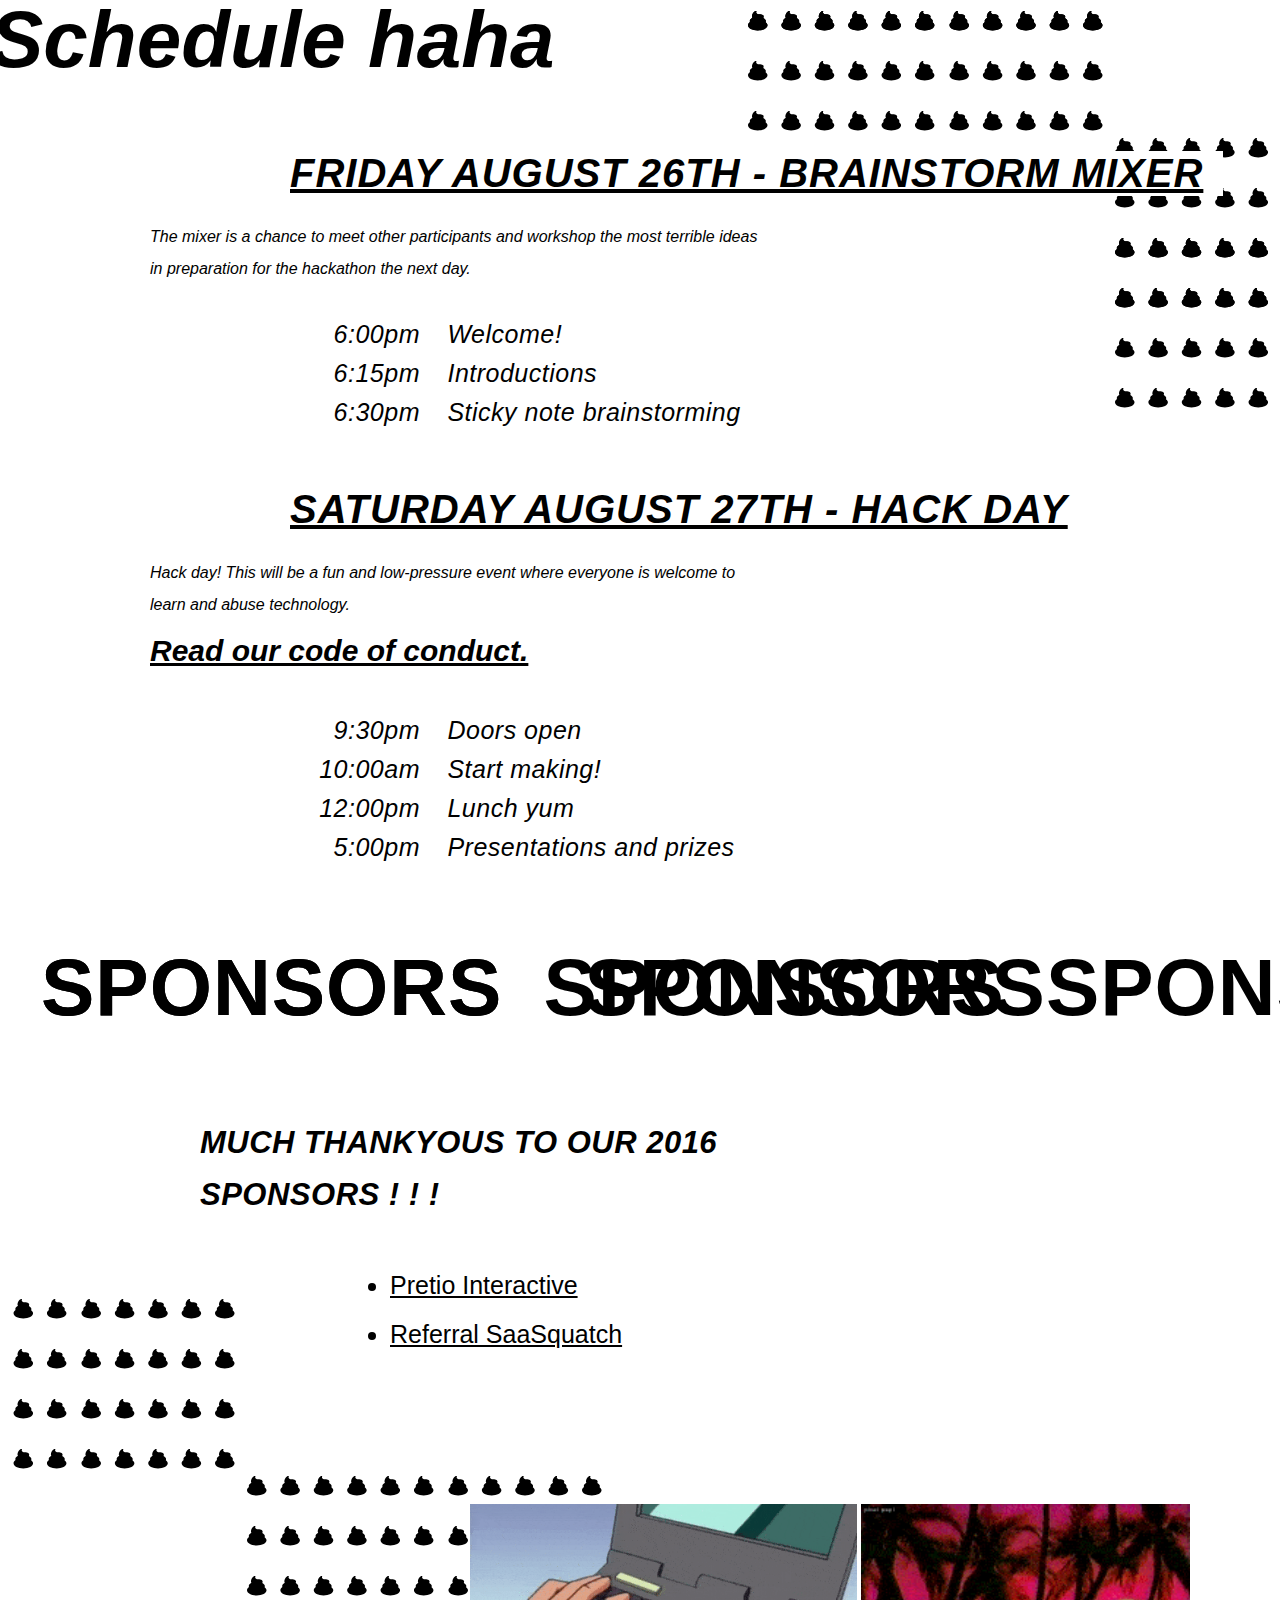
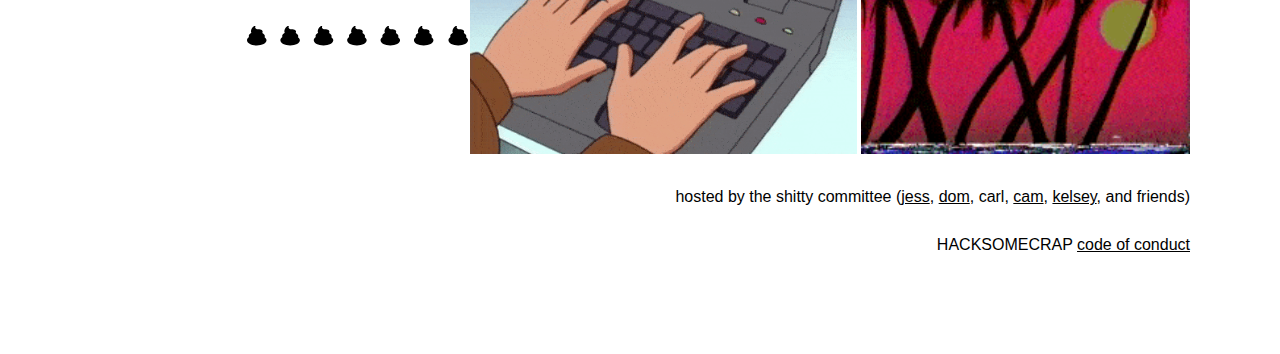
==== commit 562fd8f6: "Add event links back" ====
--- a/index.html
+++ b/index.html
@@ -29,7 +29,7 @@
         <div class="hero-description">
             <p>
                 <strong>HACKSOMECRAP</strong> is a hackathon for designers and developers of <strong>all types and skill levels</strong> to
-                come together to hack some crap that nobody needs.
+                come together and create useless things that nobody needs.
             </p>
             <p>
                 <i class="poop"></i>
@@ -52,13 +52,19 @@
             <a target="_blank" href="https://www.picatic.com/hacksomecrap">REGISTER</a>
             <a target="_blank" href="https://www.picatic.com/hacksomecrap">REGISTER</a>
         </div>
+        <p class="description" >HACKSOMECRAP is a fun, low-pressure hackathon where the goal is
+            to make something nobody needs, with any technology participants
+            can get their hands on. This event is designed to be an interesting
+            creative outlet, and a way for participants to build stronger connections
+            within the tech community.
+        </p>
         <div class="graphic-container-2">
             <img class="poops" src="shittyimages/groupofpoops.svg" alt="" />
         </div>
         <div class="schedule-container">
             <h1>Schedule haha</h1>
             <ul>
-                <a target="_blank" href="https://www.picatic.com/hacksomecrapmixer"><li class="date">Friday August 26th - Brainstorm Mixer</li></a>
+                <a target="_blank" href="https://www.picatic.com/hacksomecrap"><li class="date">Friday August 26th - Brainstorm Mixer</li></a>
                 <span>
                     The mixer is a chance to meet other participants and workshop
                     the most terrible ideas in preparation for the hackathon the next day.
@@ -76,10 +82,10 @@
                     Sticky note brainstorming
                 </li>
 
-                <a target="_blank"  href="https://www.picatic.com/hacksomecrap"><li class="date">Saturday August 27th - Hack Day</li></a>
+                <a target="_blank" href="https://www.picatic.com/hacksomecrap"><li class="date">Saturday August 27th - Hack Day</li></a>
                 <span>
-                    Hack day! We want this to be a fun and low-pressure event where everyone is
-                    welcome to learn and abuse technology. <strong><a class="conduct-link" target="_blank" href="http://hacksomecrap.com/conduct">Read our code of conduct.</a></strong>
+                    Hack day! This will be a fun and low-pressure event where everyone is
+                    welcome to learn and abuse technology. <strong> <br> <a class="conduct-link" target="_blank" href="http://hacksomecrap.com/conduct">Read our code of conduct.</a></strong>
                 </span>
                 <li>
                     <u>9:30pm</u>
@@ -95,7 +101,7 @@
                 </li>
                 <li>
                     <u>5:00pm</u>
-                    Presentations/prizes
+                    Presentations and prizes
                 </li>
             </ul>
         </div>
@@ -123,7 +129,7 @@
             <ul>
                 <img class="founded-gif" src="shittyimages/hands.gif" alt="" />
                 <img class="founded-gif" src="shittyimages/palm.gif" alt="" />
-                <li>hosted and founded by <a href="#">the shittycommitee</a></li>
+                <li>hosted by the shitty committee (<a target="_blank" href="https://twitter.com/jessicaraygun">jess</a>, <a target="_blank" href="https://twitter.com/FlyteWizard">dom</a>, carl, <a target="_blank" href="https://twitter.com/CameronRohani">cam</a>, <a target="_blank" href="https://twitter.com/kelseylegault">kelsey</a>, and friends)</li>
                 <li>HACKSOMECRAP <a a target="_blank" href="http://hacksomecrap.com/conduct">code of conduct</a></li>
             </ul>
         </footer>
--- a/css/main.css
+++ b/css/main.css
@@ -3,6 +3,10 @@
     -webkit-box-sizing: border-box;
     box-sizing: border-box;
     margin: 5px 0 0 0;
+}
+
+html {
+    overflow-x: hidden;
 }
 
 body {
@@ -35,7 +39,7 @@
     text-transform: uppercase;
     display: inline-block;
     font-style: italic;
-    width: 530px;
+    width: 570px;
     font-size: 31px;
     line-height: 52px;
     letter-spacing: 0.5px;
@@ -65,6 +69,14 @@
 .hero-description p:nth-child(3) span {
     padding: 0 13px 0 26px;
     font-size: 25px;
+}
+
+.description {
+    margin-top: -100px;
+    margin-left: 100px;
+    margin-bottom: 80px;
+    max-width: 600px;
+    line-height: 1.6;
 }
 
 .register-container {
@@ -137,7 +149,6 @@
 
 .marquee div {
   display: block;
-  width: 200%;
   position: absolute;
   overflow: hidden;
   animation: marquee 20s linear infinite;
@@ -197,10 +208,6 @@
     list-style-position: inside;
     letter-spacing: 0.5px;
     font-size: 25px;
-}
-
-.date {
-    text-decoration: underline;
 }
 
 .schedule-container li.date {
@@ -227,6 +234,10 @@
     -webkit-text-fill-color: transparent;
 }
 
+.date {
+    text-decoration: underline;
+}
+
 .conduct-link {
     font-size: 30px;
     white-space: nowrap;
@@ -243,22 +254,14 @@
 }
 
 .schedule-container span {
-    max-width: 570px;
-    font-size: 14px;
+    max-width: 620px;
+    font-size: 16px;
     font-weight: 400;
     transform: translateX(-50px);
     margin-bottom: 30px;
     display: block;
     line-height: 2;
     background-color: #fff;
-}
-
-@media (min-width: 550px) {
-    .schedule-container span {
-        max-width: 370px;
-        font-size: 16px;
-        font-weight: 200;
-    }
 }
 
 .schedule-container a {
@@ -368,3 +371,11 @@
 @keyframes rotate {
     100%    { transform: rotate(360deg);}
 }
+
+@-moz-keyframes rotate {
+    100%    { transform: rotate(360deg);}
+}
+
+@-webkit-keyframes rotate {
+    100%    { transform: rotate(360deg);}
+}
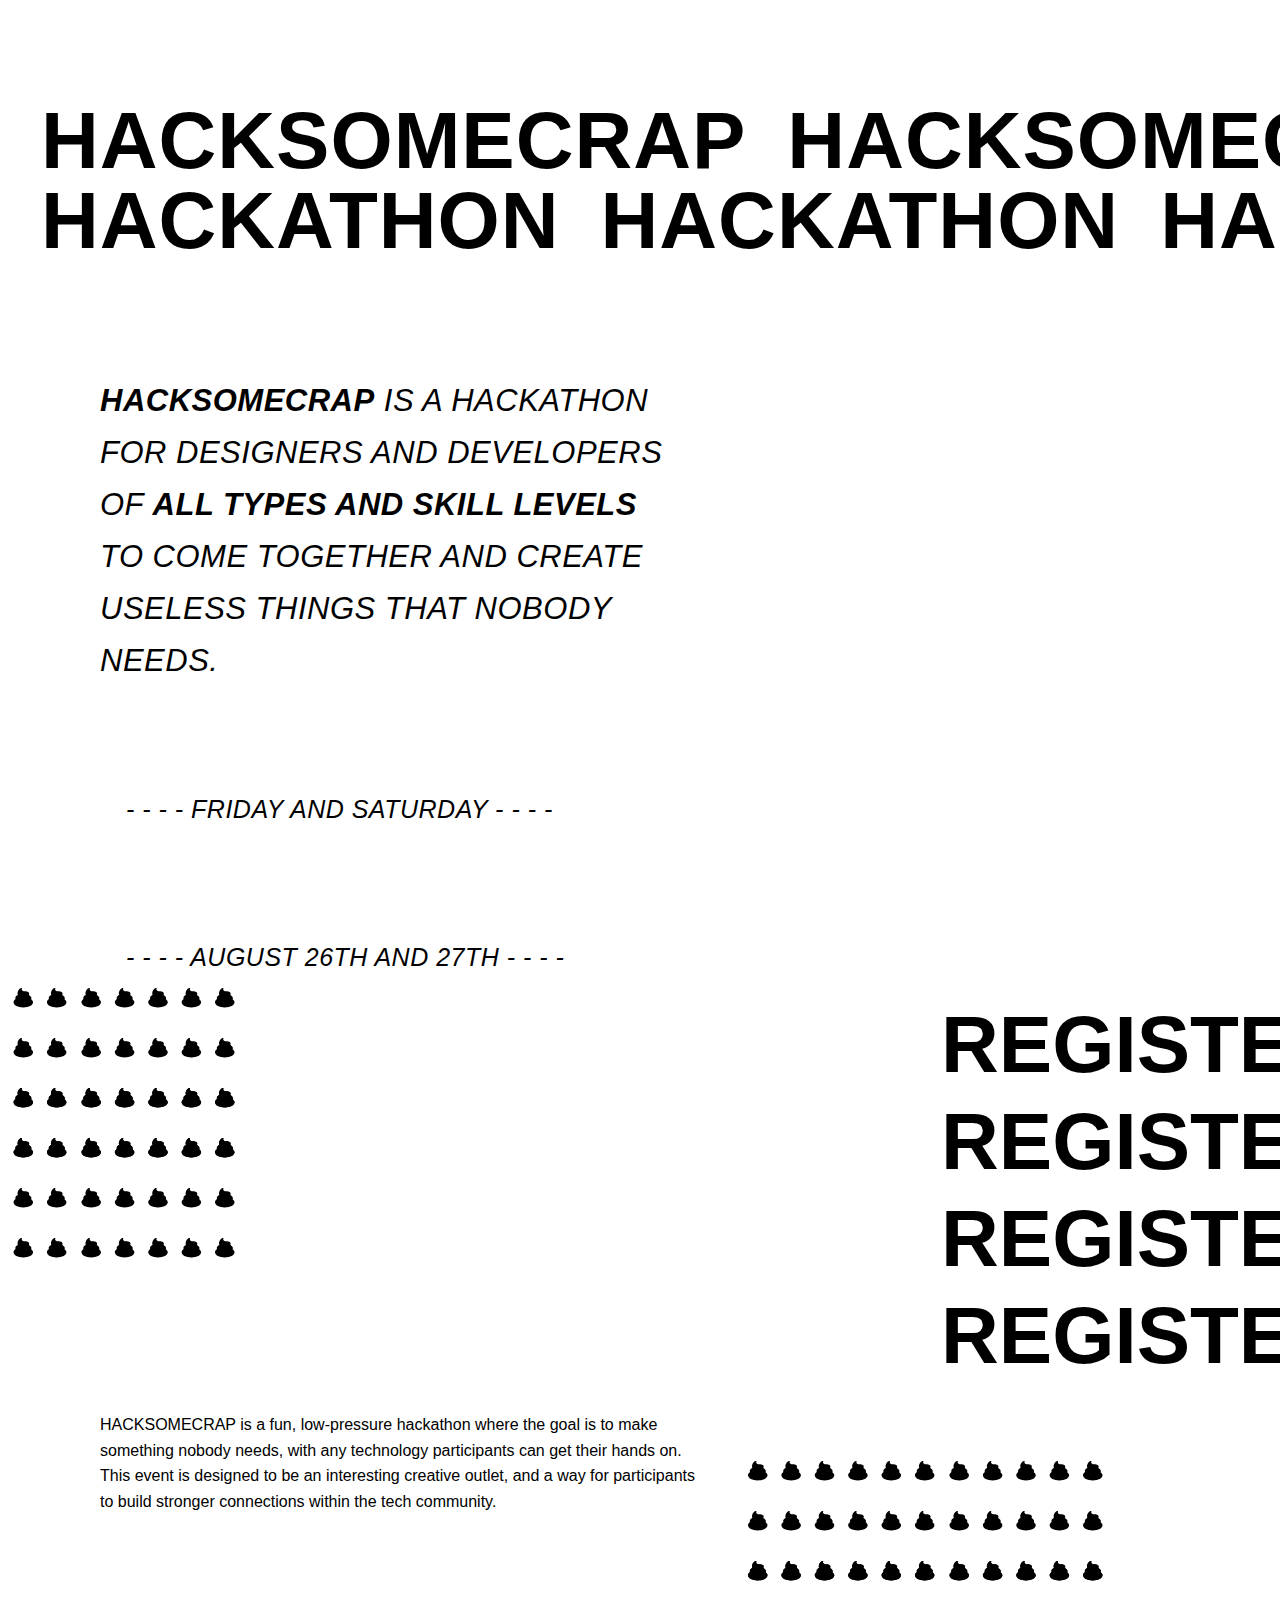
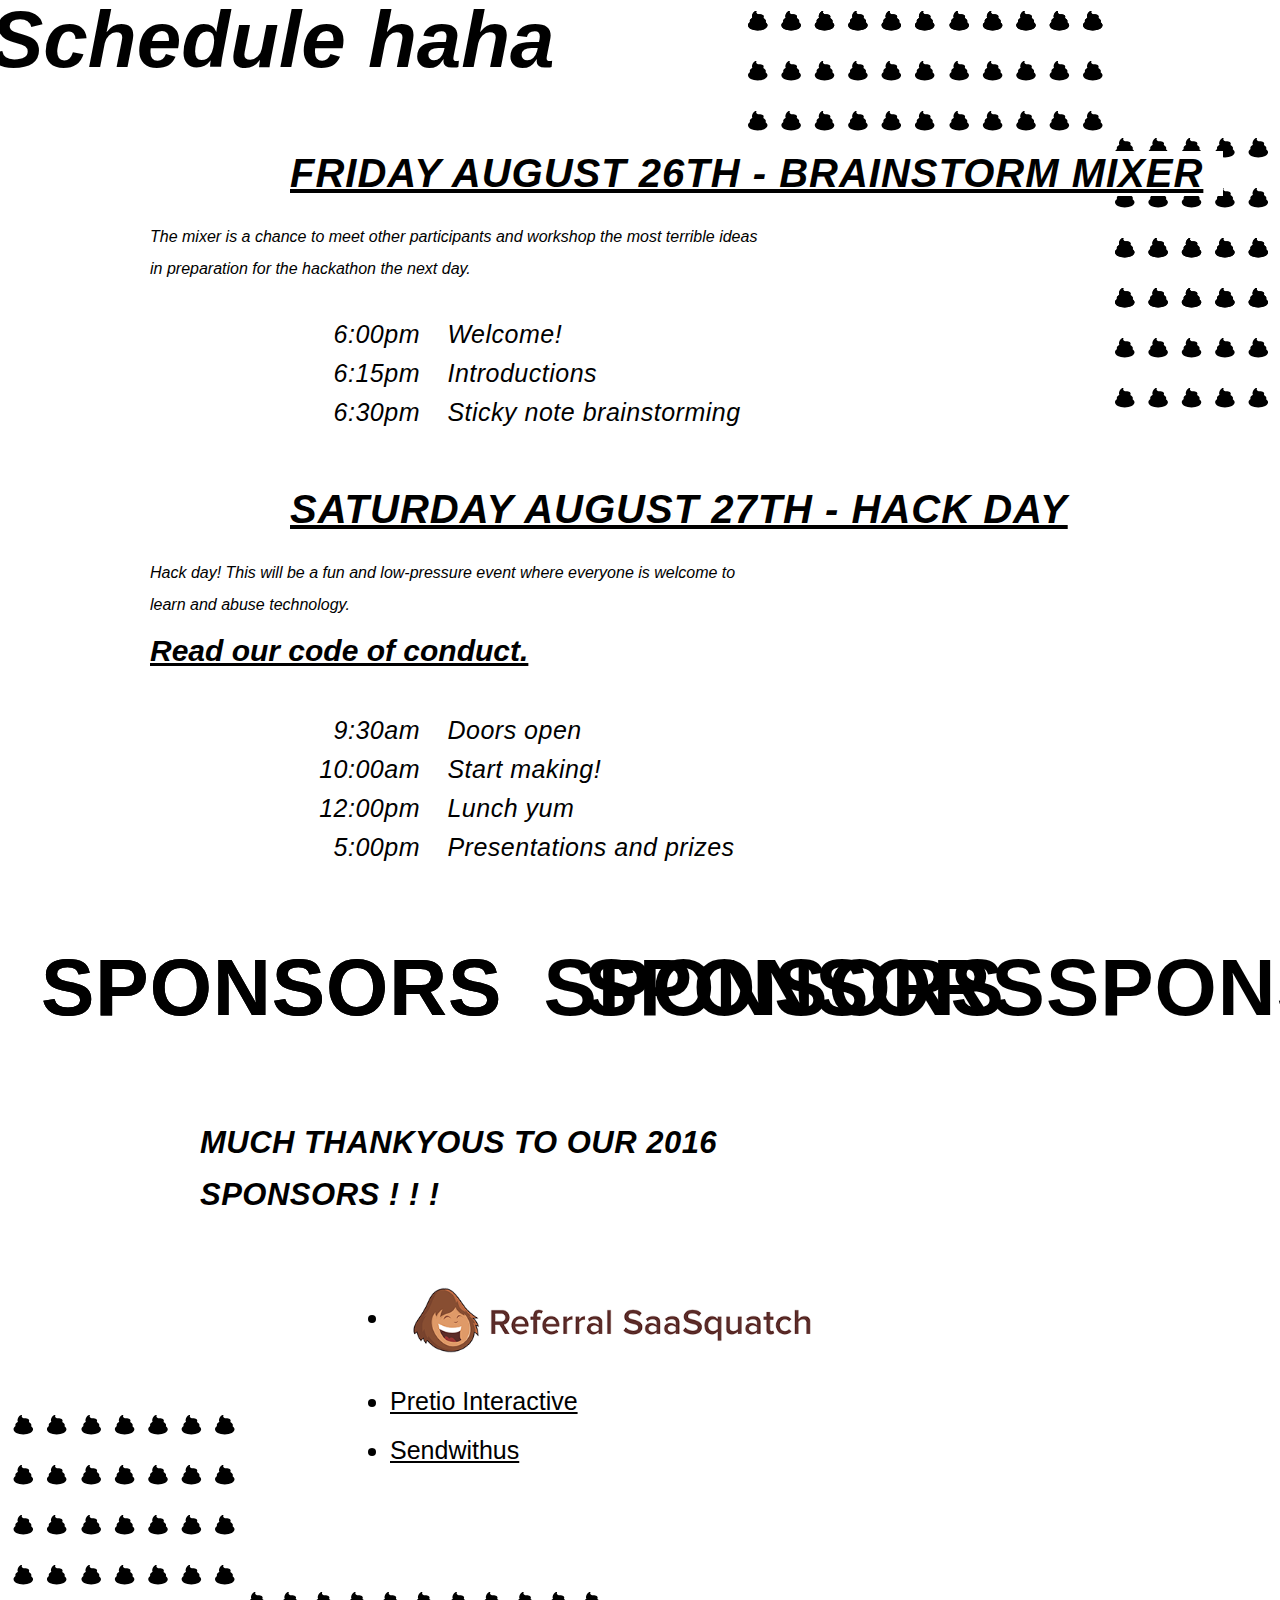
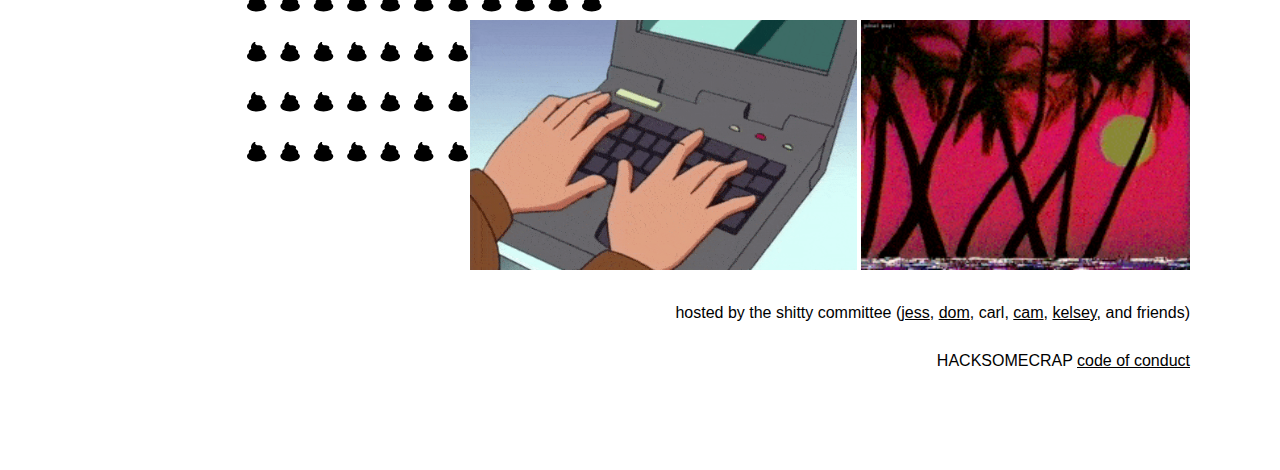
==== commit 166e4c7a: "Add referral saasquatch logo" ====
--- a/index.html
+++ b/index.html
@@ -88,7 +88,7 @@
                     welcome to learn and abuse technology. <strong> <br> <a class="conduct-link" target="_blank" href="http://hacksomecrap.com/conduct">Read our code of conduct.</a></strong>
                 </span>
                 <li>
-                    <u>9:30pm</u>
+                    <u>9:30am</u>
                     Doors open
                 </li>
                 <li>
@@ -118,8 +118,13 @@
         <div class="sponsors-container">
             <h1>Much thankyous to our 2016 sponsors ! ! ! </h1>
             <ul>
+                <li>
+                    <a target="_blank" href="http://www.referralsaasquatch.com/">
+                        <img class="rs-logo" src="shittyimages/rs-logo.png" alt="" />
+                    </a>
+                </li>
                 <li><a target="_blank" href="http://www.pretio.in/">Pretio Interactive</a></li>
-                <li><a target="_blank" href="http://www.referralsaasquatch.com/">Referral SaaSquatch</a></li>
+                <li><a target="_blank" href="https://www.sendwithus.com/">Sendwithus</a></li>
             </ul>
         </div>
         <footer>
@@ -133,7 +138,6 @@
                 <li>HACKSOMECRAP <a a target="_blank" href="http://hacksomecrap.com/conduct">code of conduct</a></li>
             </ul>
         </footer>
-        <script src="https://ajax.googleapis.com/ajax/libs/jquery/3.1.0/jquery.min.js"></script>
         <script type="text/javascript" src="js/main.js"></script>
     </body>
 </html>
--- a/css/main.css
+++ b/css/main.css
@@ -299,6 +299,11 @@
     color: #000;
 }
 
+.rs-logo {
+    vertical-align: middle;
+    width: 438px;
+}
+
 .marquee-sponsors {
     margin-top: 70px;
 }
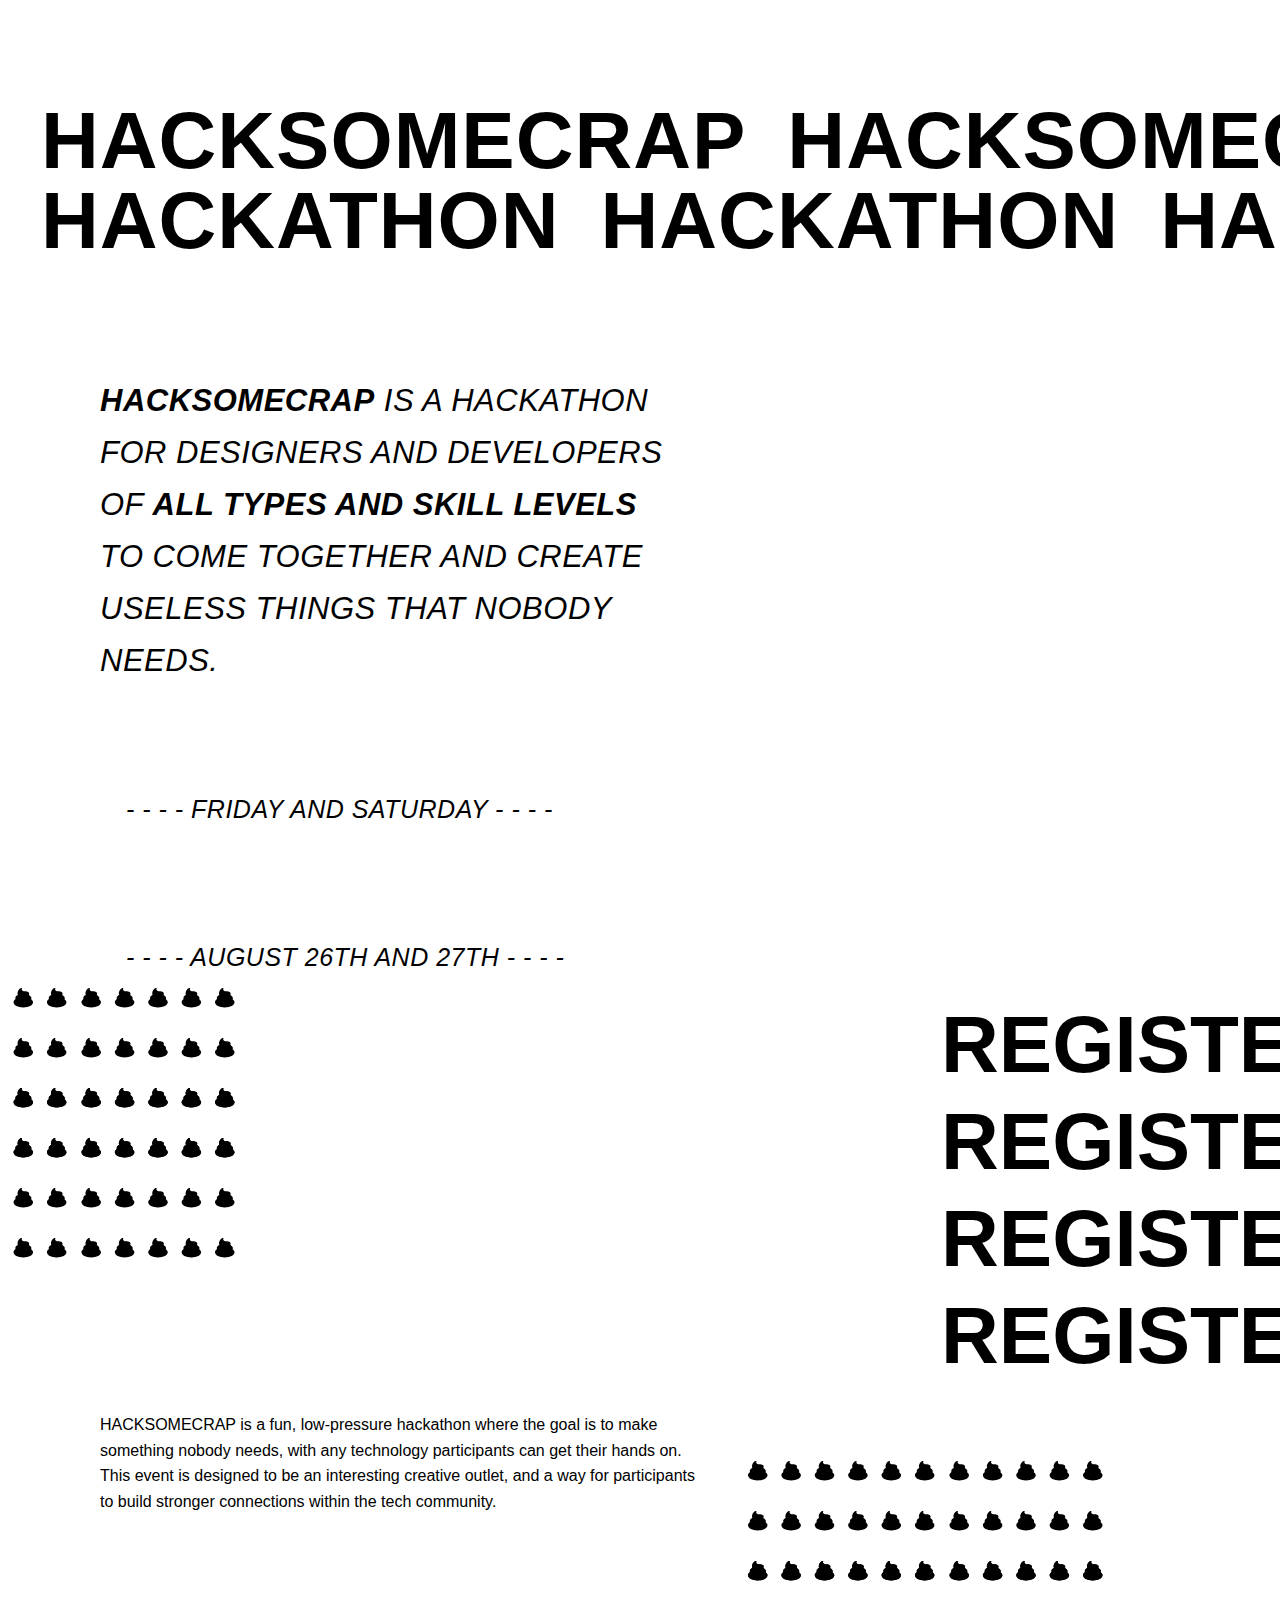
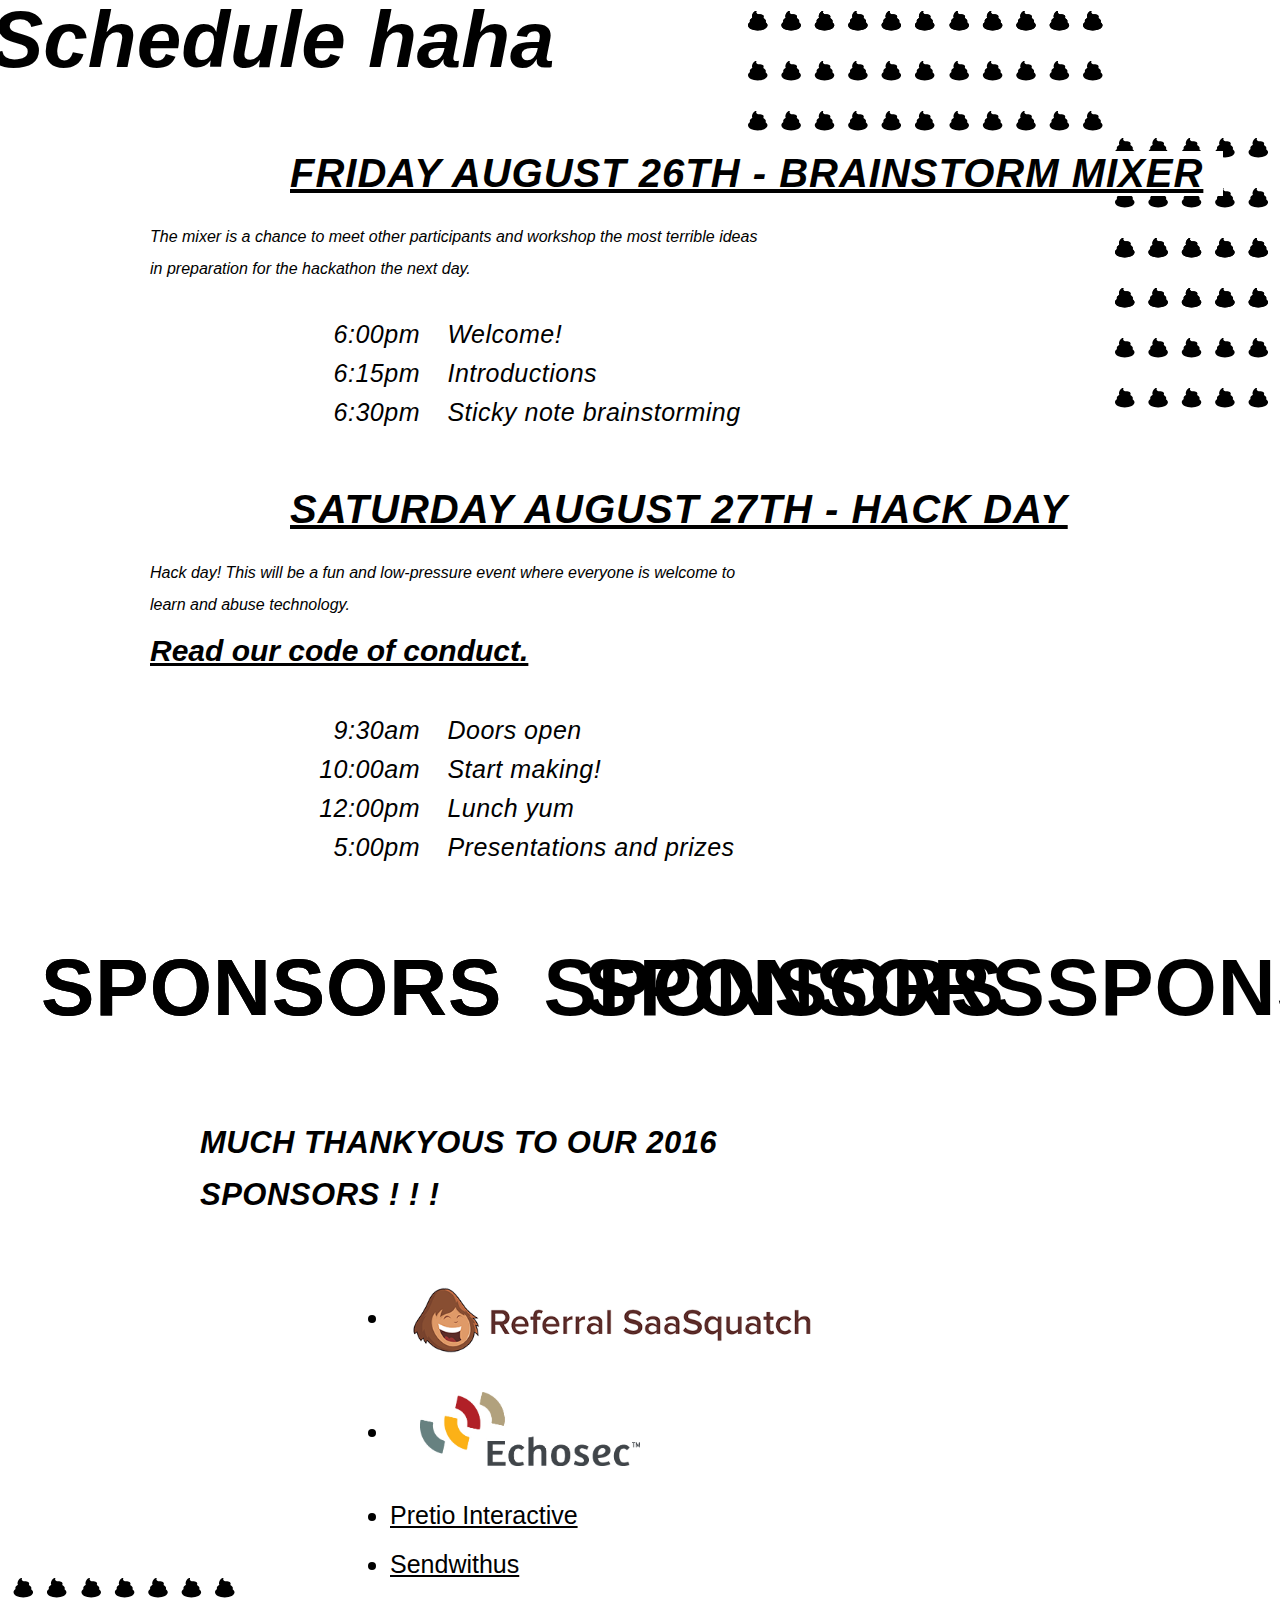
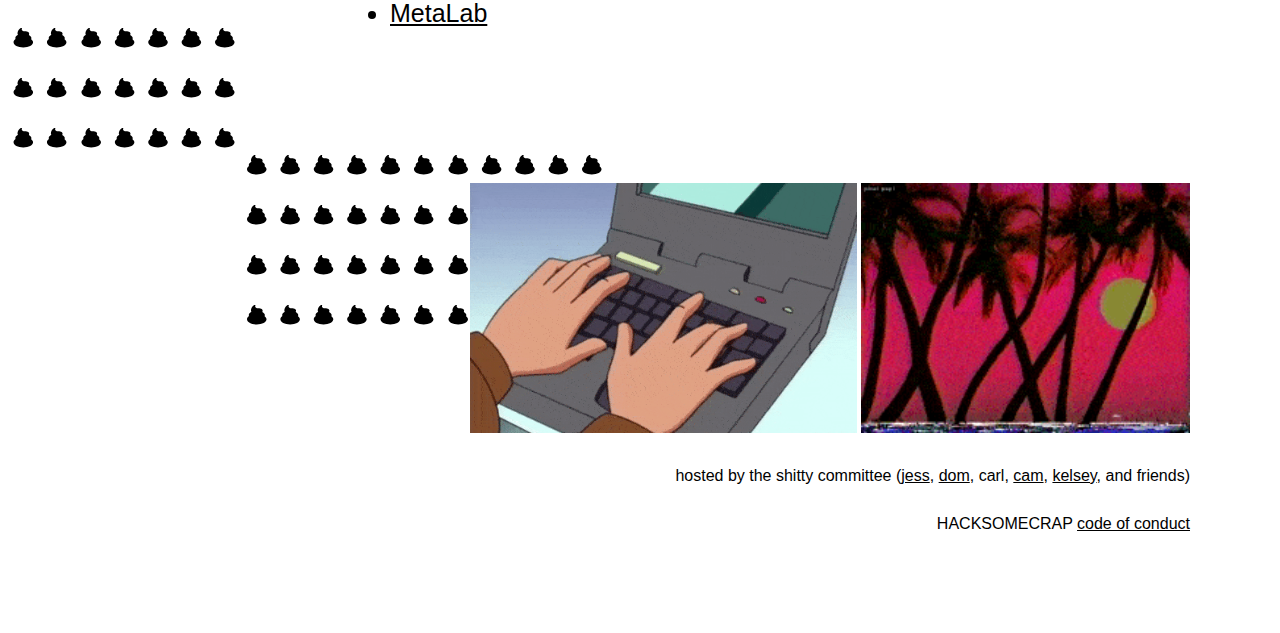
==== commit d5e49f47: "Add echosec" ====
--- a/index.html
+++ b/index.html
@@ -120,11 +120,17 @@
             <ul>
                 <li>
                     <a target="_blank" href="http://www.referralsaasquatch.com/">
-                        <img class="rs-logo" src="shittyimages/rs-logo.png" alt="" />
+                        <img class="rs-logo" src="shittyimages/rs-logo.png" alt="Referral SaaSquatch" />
+                    </a>
+                </li>
+                <li>
+                    <a target="_blank" href="https://www.echosec.net/">
+                        <img class="es-logo" src="shittyimages/es-logo.jpg" alt="Echosec" />
                     </a>
                 </li>
                 <li><a target="_blank" href="http://www.pretio.in/">Pretio Interactive</a></li>
                 <li><a target="_blank" href="https://www.sendwithus.com/">Sendwithus</a></li>
+                <li><a target="_blank" href="http://metalab.co/">MetaLab</a></li>
             </ul>
         </div>
         <footer>
--- a/css/main.css
+++ b/css/main.css
@@ -304,6 +304,13 @@
     width: 438px;
 }
 
+.es-logo {
+    vertical-align: middle;
+    width: 250px;
+    padding-left: 30px;
+    padding-bottom: 15px; 
+}
+
 .marquee-sponsors {
     margin-top: 70px;
 }
